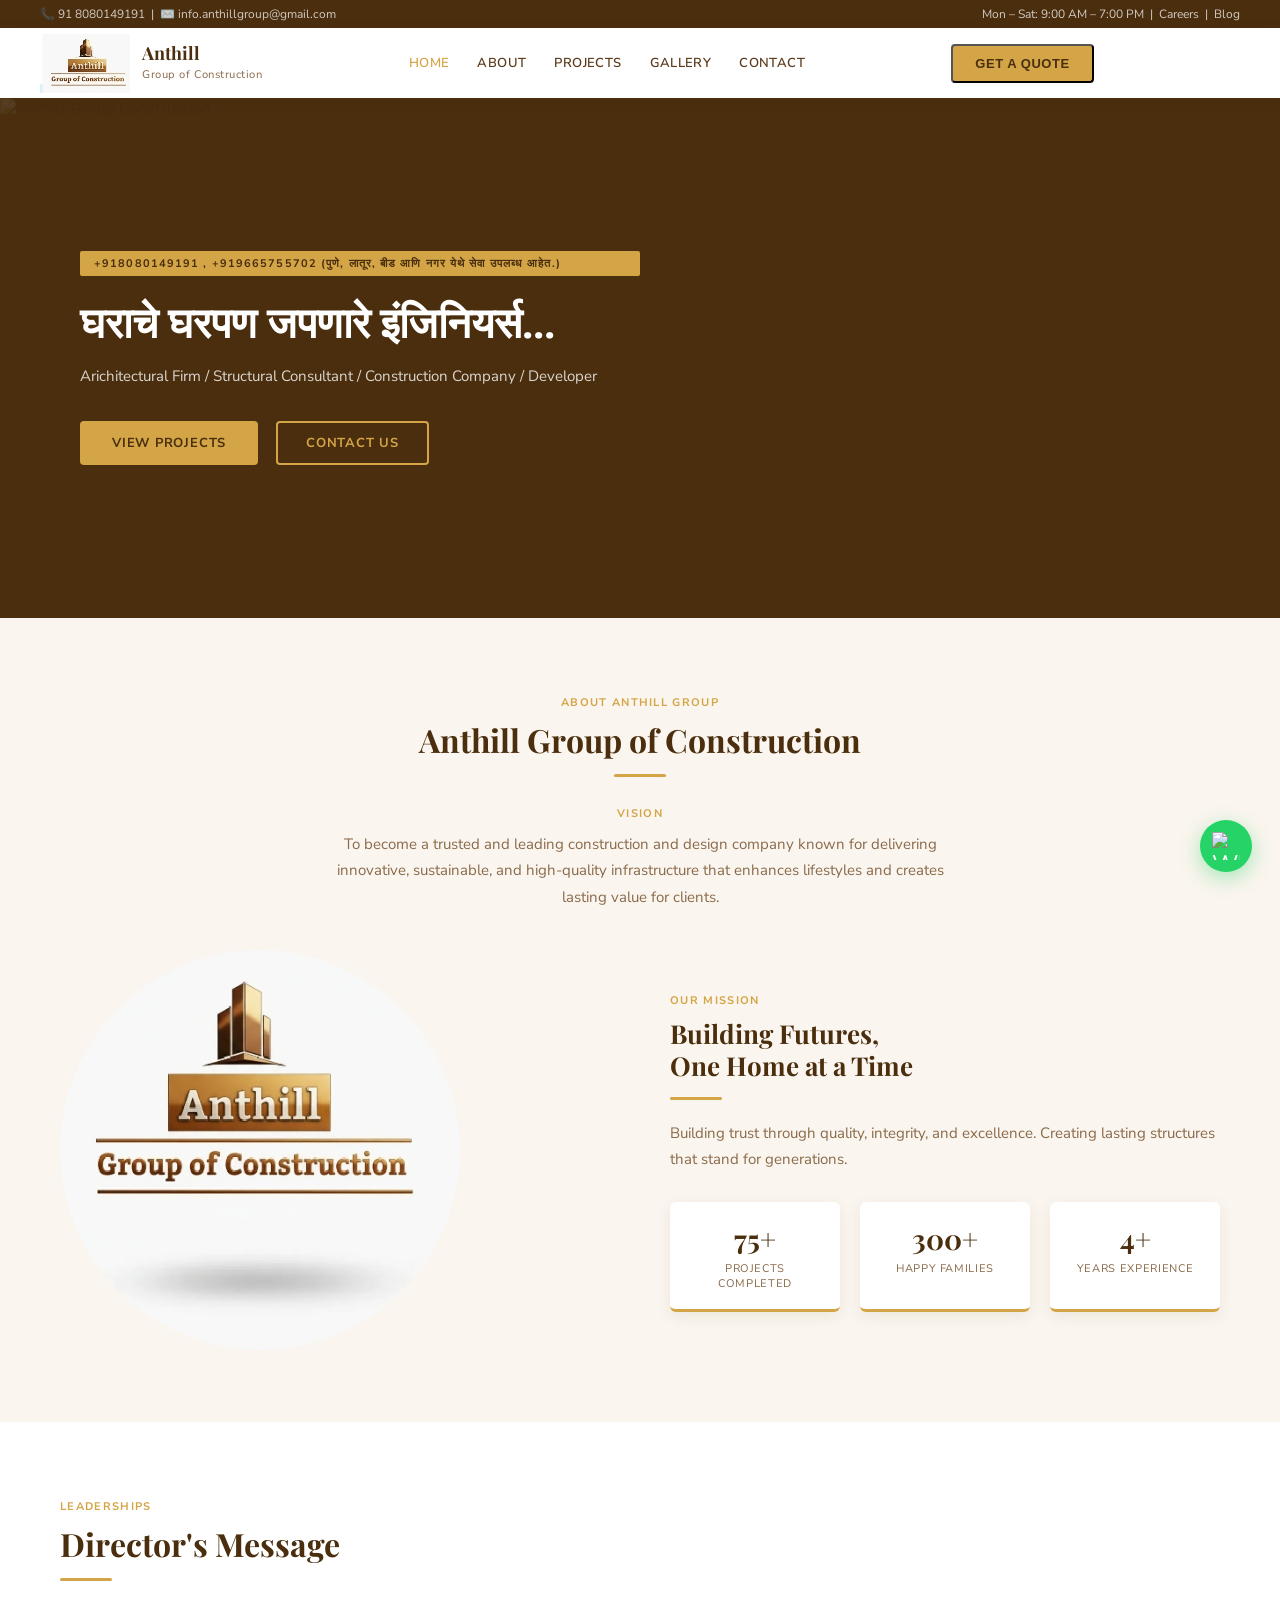
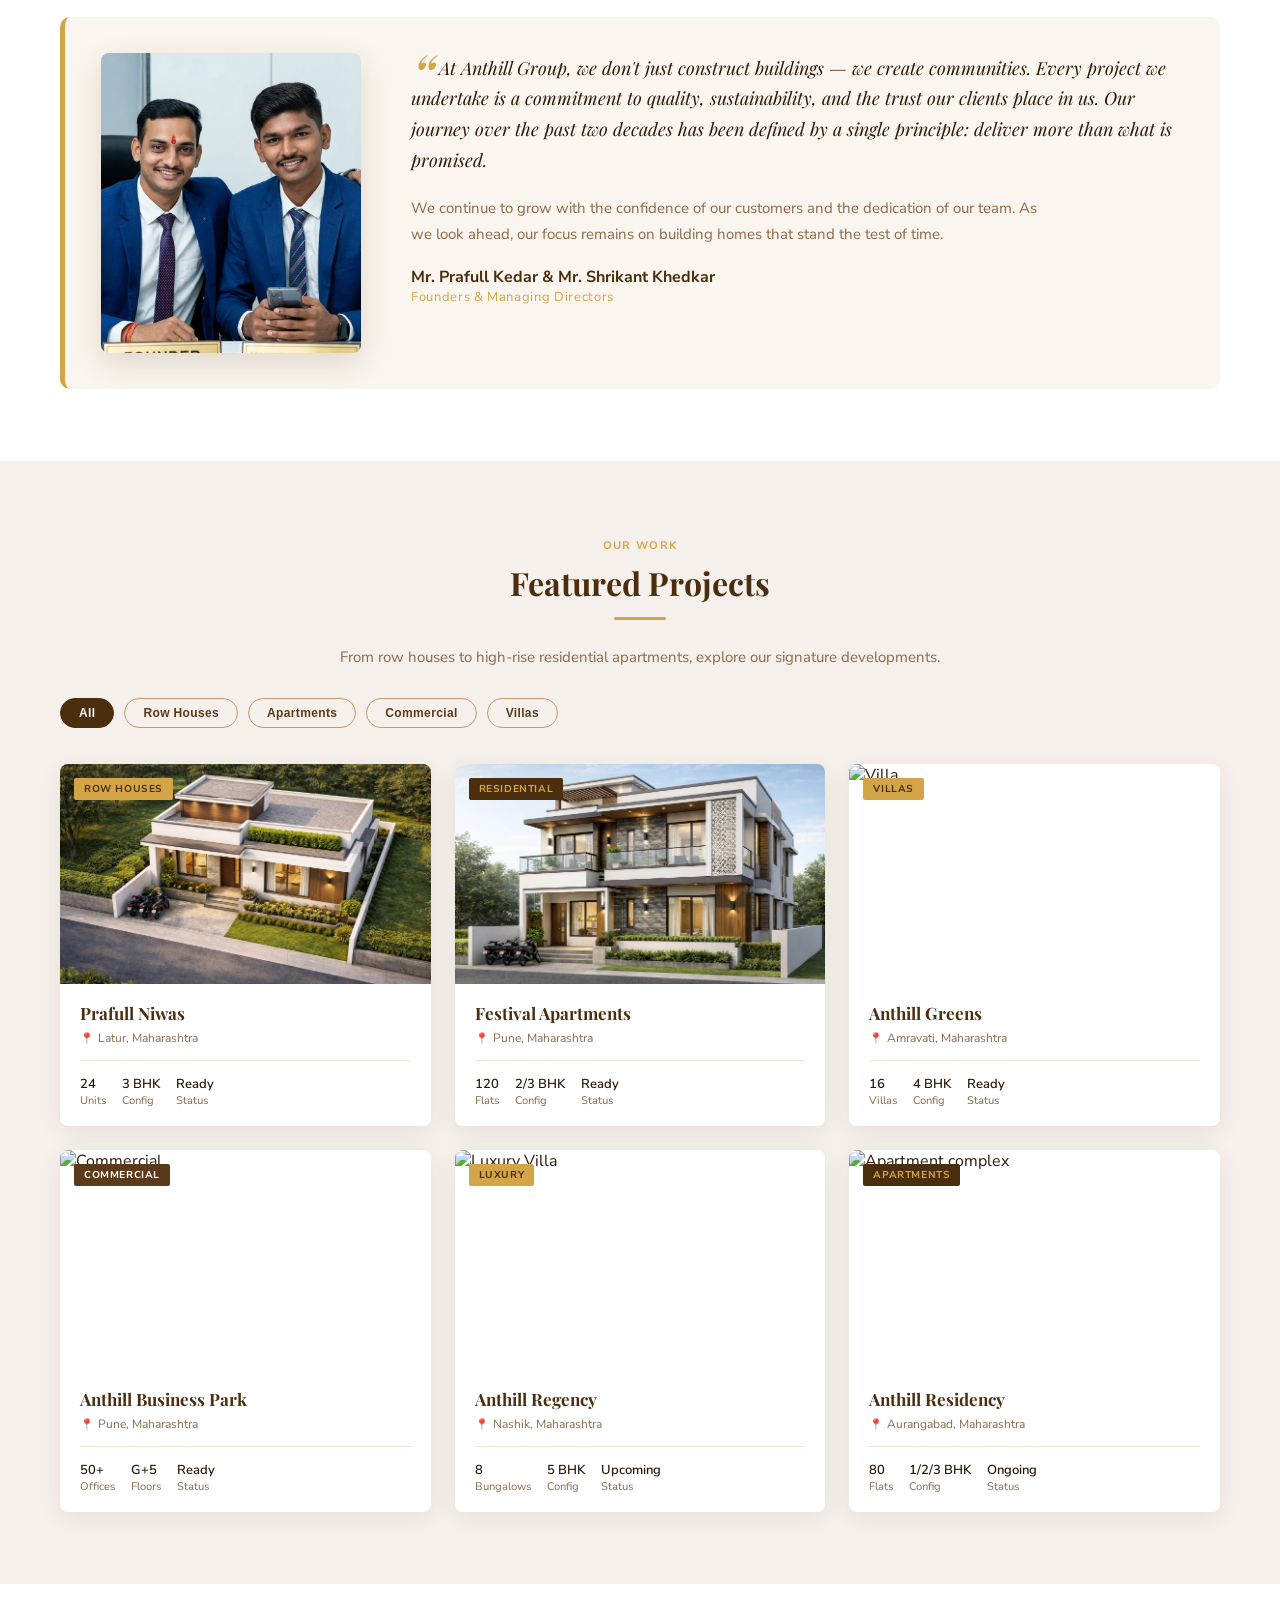
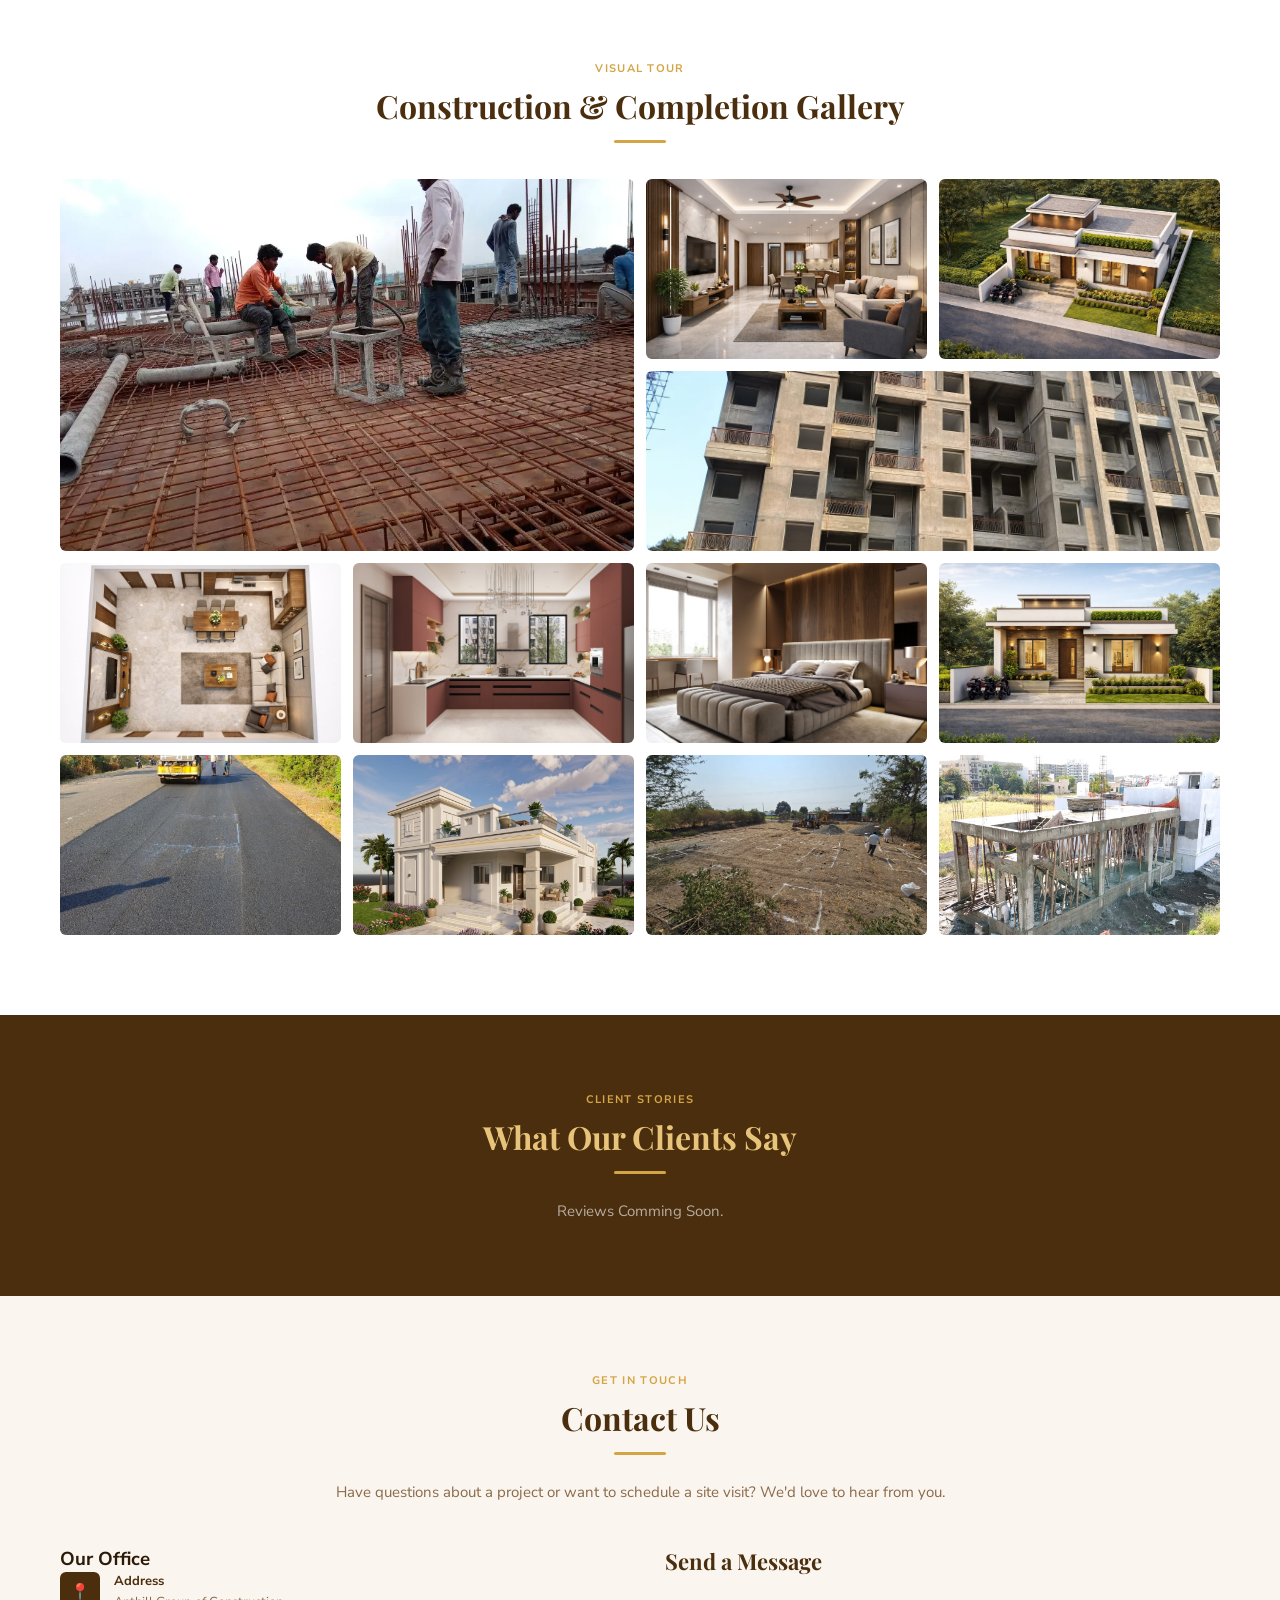
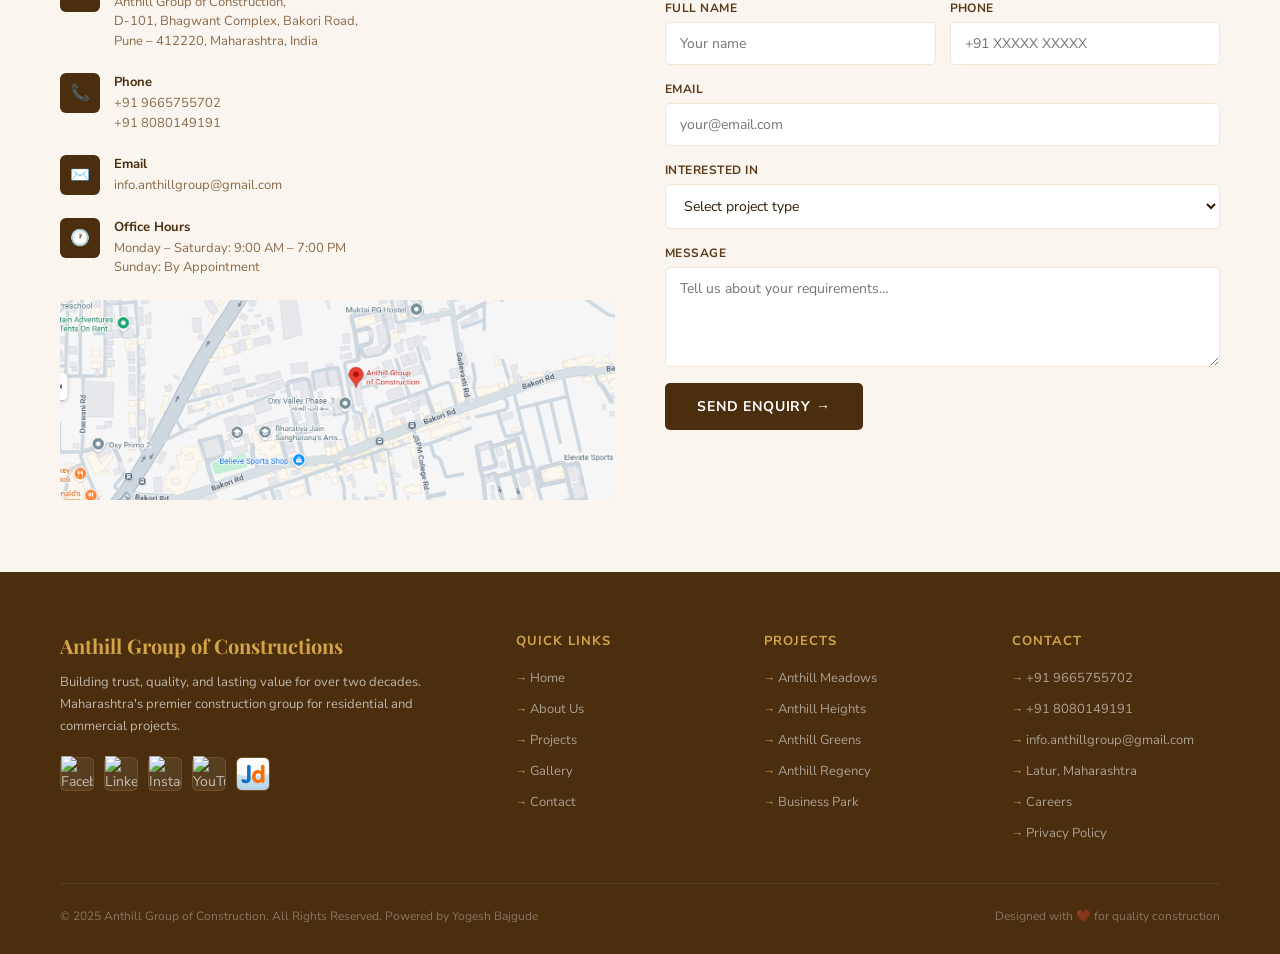
==== index.html @ 7f7b28c9 "index file index file" ====
<!DOCTYPE html>
<html lang="en">
<head>
<meta charset="UTF-8"/>
<meta name="viewport" content="width=device-width, initial-scale=1.0"/>
<title>Anthill Group of Constructions</title>
<link href="https://fonts.googleapis.com/css2?family=Playfair+Display:wght@400;600;700&family=Nunito+Sans:wght@300;400;600;700&display=swap" rel="stylesheet"/>
<style>
  :root {
    --brown-dark:   #4a2e0e;
    --brown-mid:    #7b4a1e;
    --brown-light:  #c49a6c;
    --gold:         #d4a547;
    --gold-light:   #e8c47a;
    --cream:        #faf5ee;
    --cream-dark:   #f0e6d3;
    --white:        #ffffff;
    --text-dark:    #2c1a08;
    --text-mid:     #5a3a1a;
    --text-light:   #8a6a4a;
    --gray-light:   #f5f0eb;
  }
  * { box-sizing: border-box; margin: 0; padding: 0; }
  body { font-family: 'Nunito Sans', sans-serif; color: var(--text-dark); background: var(--white); }
  a { text-decoration: none; color: inherit; }
  img { display: block; width: 100%; }

  /* ── TOP BAR ── */
  .topbar {
    background: var(--brown-dark);
    color: rgba(255,255,255,0.75);
    font-size: 12px;
    padding: 6px 40px;
    display: flex;
    justify-content: space-between;
    align-items: center;
  }
  .topbar a { color: rgba(255,255,255,0.75); }
  .topbar a:hover { color: var(--gold-light); }

  /* ── NAVBAR ── */
  nav {
    background: var(--white);
    padding: 0 40px;
    display: flex;
    align-items: center;
    justify-content: space-between;
    box-shadow: 0 2px 12px rgba(74,46,14,0.1);
    position: sticky; top: 0; z-index: 100;
    height: 70px;
  }
  .logo-wrap { display: flex; align-items: center; gap: 12px; }
  /* .logo-icon {
    width: 52px; height: 52px;
    background: var(--brown-dark);
    border-radius: 8px;
    display: flex; align-items: center; justify-content: center;
    color: var(--gold); font-size: 22px; font-weight: 700;
    font-family: 'Playfair Display', serif;
  } */
  .logo-text { line-height: 1.2; }
  .logo-text strong { display: block; font-family: 'Playfair Display', serif; font-size: 18px; color: var(--brown-dark); }
  .logo-text span { font-size: 11px; color: var(--text-light); letter-spacing: 0.05em; }
  .nav-links { display: flex; gap: 28px; align-items: center; }
  .nav-links a { font-size: 13px; font-weight: 600; color: var(--text-mid); transition: color .2s; letter-spacing: 0.03em; text-transform: uppercase; }
  .nav-links a:hover, .nav-links a.active { color: var(--gold); }
  .nav-cta {
    background: var(--gold);
    color: var(--brown-dark);
    padding: 10px 22px;
    border-radius: 4px;
    font-size: 13px;
    font-weight: 700;
    letter-spacing: 0.04em;
    text-transform: uppercase;
    transition: background .2s;
  }
  .nav-cta:hover { background: var(--gold-light); }

  /* ── HERO ── */
  .hero {
    position: relative;
    height: 520px;
    overflow: hidden;
    background: var(--brown-dark);
  }
  .hero-img {
    width: 100%; height: 100%;
    object-fit: cover;
    opacity: 0.55;
  }
  .hero-bg {
    position: absolute; inset: 0;
    background: linear-gradient(135deg, rgba(74,46,14,0.85) 0%, rgba(74,46,14,0.4) 60%, transparent 100%);
  }
  .hero-content {
    position: absolute; inset: 0;
    display: flex; flex-direction: column;
    justify-content: center;
    padding: 60px 80px;
    max-width: 720px;
  }
  .hero-tag {
    display: inline-block;
    background: var(--gold);
    color: var(--brown-dark);
    font-size: 11px; font-weight: 700;
    letter-spacing: 0.1em; text-transform: uppercase;
    padding: 5px 14px; border-radius: 2px;
    margin-bottom: 20px;
  }
  .hero h1 {
    font-family: 'Playfair Display', serif;
    font-size: 42px; line-height: 1.2;
    color: var(--white);
    margin-bottom: 18px;
  }
  .hero p {
    font-size: 15px; line-height: 1.7;
    color: rgba(255,255,255,0.8);
    margin-bottom: 32px;
  }
  .btn-gold {
    display: inline-block;
    background: var(--gold);
    color: var(--brown-dark);
    padding: 13px 32px;
    border-radius: 4px;
    font-weight: 700;
    font-size: 13px;
    letter-spacing: 0.06em;
    text-transform: uppercase;
    transition: background .2s, transform .15s;
    align-self: flex-start;
  }
  .btn-gold:hover { background: var(--gold-light); transform: translateY(-1px); }
  .btn-outline {
    display: inline-block;
    border: 2px solid var(--gold);
    color: var(--gold);
    padding: 11px 28px;
    border-radius: 4px;
    font-weight: 700;
    font-size: 13px;
    letter-spacing: 0.06em;
    text-transform: uppercase;
    transition: all .2s;
    margin-left: 14px;
  }
  .btn-outline:hover { background: var(--gold); color: var(--brown-dark); }
  /* vision line */
.section-sub ul {
  padding-left: 20px; /* space for bullets */
  margin: 0; 
  list-style: disc; /* default bullets */
}

.section-sub ul li {
  margin-bottom: 10px; /* spacing between points */
  color: var(--gold); /* bullet & text color */
}

.section-sub ul li::marker {
  color: var(--gold); /* ensure bullet itself is gold */
}

  /* ── SECTION COMMONS ── */
  section { padding: 72px 60px; }
  .section-tag {
    display: inline-block;
    font-size: 11px; font-weight: 700; letter-spacing: 0.12em;
    text-transform: uppercase;
    color: var(--gold);
    margin-bottom: 10px;
  }
  .section-title {
    font-family: 'Playfair Display', serif;
    font-size: 32px; font-weight: 700;
    color: var(--brown-dark);
    margin-bottom: 14px;
    line-height: 1.25;
  }
  .section-divider {
    width: 52px; height: 3px;
    background: var(--gold);
    margin: 0 0 20px;
    border-radius: 2px;
  }
  .section-divider.center { margin: 0 auto 24px; }
  .section-sub {
    font-size: 15px; line-height: 1.75;
    color: var(--text-light);
    max-width: 640px;
  }
  .text-center { text-align: center; }
  .text-center .section-sub { margin: 0 auto; }

  /* ── ABOUT ── */
  .about { background: var(--cream); }
  .about-grid {
    display: grid;
    grid-template-columns: 1fr 1fr;
    gap: 60px;
    align-items: center;
    margin-top: 40px;
  }
  .about-img-wrap {
    position: relative;
    border-radius: 8px;
    overflow: hidden;
    /* box-shadow: 0 20px 50px rgba(74,46,14,0.18); */
  }
.about-img-wrap img {
  width: 400px;        /* must match height */
  height: 400px;
  object-fit: cover;
  border-radius: 50%;
}  /* .about-badge {
    position: absolute; bottom: 20px; left: 20px;
    background: var(--brown-dark);
    color: var(--gold);
    padding: 14px 20px;
    border-radius: 6px;
    font-family: 'Playfair Display', serif;
    font-size: 22px; font-weight: 700;
    text-align: center;
    line-height: 1.2;
  } */
  .about-badge span { display: block; font-size: 10px; letter-spacing: 0.1em; text-transform: uppercase; color: rgba(255,255,255,0.7); margin-top: 2px; font-family: 'Nunito Sans', sans-serif; font-weight: 400; }
  .stats-row { display: grid; grid-template-columns: repeat(3, 1fr); gap: 20px; margin-top: 30px; }
  .stat-card {
    background: var(--white);
    border-radius: 6px;
    padding: 18px;
    text-align: center;
    border-bottom: 3px solid var(--gold);
    box-shadow: 0 4px 16px rgba(74,46,14,0.07);
  }
  .stat-num { font-family: 'Playfair Display', serif; font-size: 28px; font-weight: 700; color: var(--brown-dark); }
  .stat-label { font-size: 11px; color: var(--text-light); letter-spacing: 0.06em; text-transform: uppercase; margin-top: 4px; }

  /* ── DIRECTOR ── */
  .director { background: var(--white); }
  .director-grid {
    display: grid;
    grid-template-columns: 260px 1fr;
    gap: 50px;
    align-items: flex-start;
    margin-top: 36px;
    padding: 36px;
    background: var(--cream);
    border-radius: 10px;
    border-left: 5px solid var(--gold);
  }
  .director-photo {
    width: 100%; border-radius: 8px;
    overflow: hidden;
    box-shadow: 0 10px 30px rgba(74,46,14,0.15);
  }
  .director-photo img { height: 300px; object-fit: cover; }
  .director blockquote {
    font-family: 'Playfair Display', serif;
    font-size: 18px; line-height: 1.7;
    color: var(--text-dark);
    font-style: italic;
    margin-bottom: 20px;
  }
  .director blockquote::before { content: '\201C'; font-size: 60px; color: var(--gold); line-height: 0; vertical-align: -0.4em; margin-right: 4px; }
  .director-name { font-weight: 700; font-size: 16px; color: var(--brown-dark); }
  .director-role { font-size: 13px; color: var(--gold); letter-spacing: 0.05em; }

  /* ── PROJECTS ── */
  .projects { background: var(--gray-light); }
  .projects-filter {
    display: flex; gap: 10px; flex-wrap: wrap;
    margin: 28px 0 36px;
  }
  .filter-btn {
    padding: 7px 18px;
    border-radius: 30px;
    border: 1.5px solid var(--brown-light);
    font-size: 12px; font-weight: 600;
    color: var(--text-mid);
    cursor: pointer;
    transition: all .2s;
    background: transparent;
    letter-spacing: 0.03em;
  }
  .filter-btn:hover, .filter-btn.active {
    background: var(--brown-dark);
    border-color: var(--brown-dark);
    color: var(--white);
  }
  .projects-grid {
    display: grid;
    grid-template-columns: repeat(3, 1fr);
    gap: 24px;
  }
  .project-card {
    background: var(--white);
    border-radius: 8px;
    overflow: hidden;
    box-shadow: 0 6px 24px rgba(74,46,14,0.08);
    transition: transform .25s, box-shadow .25s;
    cursor: pointer;
  }
  .project-card:hover { transform: translateY(-5px); box-shadow: 0 16px 40px rgba(74,46,14,0.15); }
  .project-img { position: relative; height: 220px; overflow: hidden; }
  .project-img img { height: 100%; object-fit: cover; transition: transform .4s; }
  .project-card:hover .project-img img { transform: scale(1.05); }
  .project-badge {
    position: absolute; top: 14px; left: 14px;
    background: var(--gold);
    color: var(--brown-dark);
    font-size: 10px; font-weight: 700;
    padding: 4px 10px; border-radius: 2px;
    letter-spacing: 0.06em; text-transform: uppercase;
  }
  .project-info { padding: 18px 20px; }
  .project-title { font-family: 'Playfair Display', serif; font-size: 17px; font-weight: 700; color: var(--brown-dark); margin-bottom: 6px; }
  .project-loc { font-size: 12px; color: var(--text-light); display: flex; align-items: center; gap: 4px; }
  .project-loc::before { content: '📍'; font-size: 11px; }
  .project-meta { display: flex; gap: 16px; margin-top: 14px; padding-top: 14px; border-top: 1px solid var(--cream-dark); }
  .project-meta-item { font-size: 11px; color: var(--text-light); }
  .project-meta-item strong { display: block; font-size: 13px; color: var(--text-dark); font-weight: 600; }

  /* ── GALLERY ── */
  .gallery { background: var(--white); padding-bottom: 80px; }
  .gallery-grid {
    display: grid;
    grid-template-columns: repeat(4, 1fr);
    grid-auto-rows: 180px;
    gap: 12px;
    margin-top: 36px;
  }
  .gallery-item {
    border-radius: 6px;
    overflow: hidden;
    cursor: pointer;
    position: relative;
  }
  .gallery-item img { width: 100%; height: 100%; object-fit: cover; transition: transform .3s; }
  .gallery-item:hover img { transform: scale(1.06); }
  .gallery-item.wide { grid-column: span 2; }
  .gallery-item.tall { grid-row: span 2; }
  .gallery-overlay {
    position: absolute; inset: 0;
    background: linear-gradient(to top, rgba(74,46,14,0.7), transparent);
    opacity: 0; transition: opacity .3s;
    display: flex; align-items: flex-end; padding: 14px;
  }
  .gallery-item:hover .gallery-overlay { opacity: 1; }
  .gallery-overlay span { color: var(--white); font-size: 13px; font-weight: 600; }

  /* ── TESTIMONIALS ── */
  .testimonials { background: var(--brown-dark); }
  .testimonials .section-title { color: var(--gold-light); }
  .testimonials .section-tag { color: var(--gold); }
  .testimonials .section-divider { background: var(--gold); }
  .testimonials .section-sub { color: rgba(255,255,255,0.6); }
  .testi-grid {
    display: grid;
    grid-template-columns: repeat(3, 1fr);
    gap: 24px;
    margin-top: 44px;
  }
  .testi-card {
    background: rgba(255,255,255,0.06);
    border: 1px solid rgba(212,165,71,0.25);
    border-radius: 10px;
    padding: 28px;
    transition: background .2s;
  }
  .testi-card:hover { background: rgba(255,255,255,0.1); }
  .testi-stars { color: var(--gold); font-size: 14px; margin-bottom: 14px; letter-spacing: 2px; }
  .testi-text { font-size: 14px; line-height: 1.8; color: rgba(255,255,255,0.75); font-style: italic; margin-bottom: 20px; }
  .testi-author { display: flex; align-items: center; gap: 12px; }
  .testi-avatar {
    width: 40px; height: 40px; border-radius: 50%;
    background: var(--gold);
    display: flex; align-items: center; justify-content: center;
    font-weight: 700; font-size: 15px; color: var(--brown-dark);
    flex-shrink: 0;
  }
  .testi-name { font-weight: 700; color: var(--gold-light); font-size: 14px; }
  .testi-role { font-size: 12px; color: rgba(255,255,255,0.45); }

  /* ── CONTACT ── */
  .contact { background: var(--cream); }
  .contact-grid {
    display: grid;
    grid-template-columns: 1fr 1fr;
    gap: 50px;
    margin-top: 40px;
  }
  .contact-info h3 { font-family: 'Playfair Display', serif; font-size: 22px; color: var(--brown-dark); margin-bottom: 24px; }
  .contact-item { display: flex; gap: 14px; margin-bottom: 22px; align-items: flex-start; }
  .contact-icon {
    width: 40px; height: 40px; border-radius: 6px;
    background: var(--brown-dark);
    display: flex; align-items: center; justify-content: center;
    font-size: 16px; flex-shrink: 0;
  }
  .contact-item-text strong { display: block; font-size: 13px; font-weight: 700; color: var(--brown-dark); margin-bottom: 3px; }
  .contact-item-text p { font-size: 13px; color: var(--text-light); line-height: 1.5; }
  .map-placeholder {
    width: 100%; height: 200px;
    background: var(--cream-dark);
    border-radius: 8px; overflow: hidden;
    margin-top: 20px;
    position: relative;
    display: flex; align-items: center; justify-content: center;
  }
  .map-placeholder span { font-size: 13px; color: var(--text-light); }
  .contact-form { display: flex; flex-direction: column; gap: 16px; }
  .form-row2 { display: grid; grid-template-columns: 1fr 1fr; gap: 14px; }
  .form-group { display: flex; flex-direction: column; gap: 6px; }
  .form-group label { font-size: 12px; font-weight: 700; color: var(--text-mid); letter-spacing: 0.04em; text-transform: uppercase; }
  .form-group input,
  .form-group select,
  .form-group textarea {
    padding: 11px 14px;
    border: 1.5px solid var(--cream-dark);
    border-radius: 5px;
    font-family: 'Nunito Sans', sans-serif;
    font-size: 14px;
    color: var(--text-dark);
    background: var(--white);
    transition: border-color .2s;
    outline: none;
    resize: vertical;
  }
  .form-group input:focus,
  .form-group select:focus,
  .form-group textarea:focus { border-color: var(--gold); }
  .form-group textarea { min-height: 100px; }
  .btn-submit {
    background: var(--brown-dark);
    color: var(--white);
    padding: 14px 32px;
    border: none;
    border-radius: 5px;
    font-family: 'Nunito Sans', sans-serif;
    font-size: 14px; font-weight: 700;
    letter-spacing: 0.06em; text-transform: uppercase;
    cursor: pointer;
    transition: background .2s, transform .15s;
    align-self: flex-start;
  }
  .btn-submit:hover { background: var(--brown-mid); transform: translateY(-1px); }
  /* ── whatapp icon ── */

  .sticky-whatsapp {
  position: fixed;
  bottom: 20px;
  right: 20px;
  background-color: #25D366;
  padding: 12px;
  border-radius: 50%;
  display: flex;
  align-items: center;
  justify-content: center;
}

.sticky-whatsapp img {
  width: 28px;
  height: 28px;
} 
  /* ── FOOTER ── */
  footer {
    background: var(--brown-dark);
    color: rgba(255,255,255,0.65);
    padding: 60px 60px 30px;
  }
  .footer-grid {
    display: grid;
    grid-template-columns: 2fr 1fr 1fr 1fr;
    gap: 40px;
    margin-bottom: 40px;
  }
  .footer-brand strong {
    display: block;
    font-family: 'Playfair Display', serif;
    font-size: 20px;
    color: var(--gold);
    margin-bottom: 12px;
  }
  .footer-brand p { font-size: 13px; line-height: 1.7; margin-bottom: 20px; }
  .social-row { display: flex; gap: 10px; }
  .social-btn {
    width: 34px; height: 34px;
    border-radius: 6px;
    background: rgba(255,255,255,0.08);
    border: 1px solid rgba(212,165,71,0.2);
    display: flex; align-items: center; justify-content: center;
    font-size: 14px;
    cursor: pointer;
    transition: background .2s;
  }
  .social-btn:hover { background: var(--gold); }
  footer h4 { font-size: 13px; font-weight: 700; color: var(--gold); letter-spacing: 0.08em; text-transform: uppercase; margin-bottom: 16px; }
  footer ul { list-style: none; display: flex; flex-direction: column; gap: 9px; }
  footer ul li a { font-size: 13px; color: rgba(255,255,255,0.55); transition: color .2s; }
  footer ul li a:hover { color: var(--gold-light); }
  footer ul li a::before { content: '→ '; color: var(--gold); font-size: 11px; }
  .footer-bottom {
    border-top: 1px solid rgba(255,255,255,0.08);
    padding-top: 24px;
    display: flex; justify-content: space-between;
    font-size: 12px;
    color: rgba(255,255,255,0.35);
  }

  /* ── STICKY CTA ── */
  .sticky-whatsapp {
    position: fixed; bottom: 28px; right: 28px;
    background: #25D366;
    color: var(--white);
    width: 52px; height: 52px;
    border-radius: 50%;
    display: flex; align-items: center; justify-content: center;
    font-size: 24px;
    box-shadow: 0 6px 20px rgba(37,211,102,0.4);
    z-index: 999;
    cursor: pointer;
    transition: transform .2s;
  }
  .sticky-whatsapp:hover { transform: scale(1.1); }

  /* ── ANIMATIONS ── */
  @keyframes fadeUp { from { opacity:0; transform:translateY(30px); } to { opacity:1; transform:translateY(0); } }
  .hero-content > * { animation: fadeUp .7s ease both; }
  .hero-content > *:nth-child(1) { animation-delay: .1s; }
  .hero-content > *:nth-child(2) { animation-delay: .25s; }
  .hero-content > *:nth-child(3) { animation-delay: .4s; }
  .hero-content > *:nth-child(4) { animation-delay: .55s; }
</style>
</head>
<body>

<!-- TOP BAR -->
<div class="topbar">
<span>
  📞 <a href="tel:+918080149191">91 8080149191</a>
  &nbsp;|&nbsp;
  ✉️ <a href="mailto:info.anthillgroup@gmail.com">info.anthillgroup@gmail.com</a>
</span>  <span>Mon – Sat: 9:00 AM – 7:00 PM &nbsp;|&nbsp; <a href="#">Careers</a> &nbsp;|&nbsp; <a href="#">Blog</a></span>
</div>

<!-- NAVBAR -->
<nav>
 <div class="logo-wrap">
  <div class="logo-icon">
    <img src="images/header.png" alt="Anthill Logo">
  </div>
  <div class="logo-text">
    <strong>Anthill</strong>
    <span>Group of Construction</span>
  </div>
</div>
  <div class="nav-links">
    <a href="#" class="active">Home</a>
    <a href="#about">About</a>
    <a href="#projects">Projects</a>
    <a href="#gallery">Gallery</a>
    <a href="#contact">Contact</a>
  </div>
<button id="getQuoteBtn" class="nav-cta">Get a Quote</button>
<p id="quoteDisplay"></p></nav>

<!-- HERO -->
<section class="hero">
  <!-- Using a warm construction-themed placeholder image -->
  <img class="hero-img"
    src="https://images.unsplash.com/photo-1486325212027-8081e485255e?w=1400&q=80"
    alt="Anthill Group Construction"
    style="position:absolute;inset:0;width:100%;height:100%;object-fit:cover"/>
  <div class="hero-bg"></div>
  <div class="hero-content">
    <span class="hero-tag">+918080149191 , +919665755702 (पुणे, लातूर, बीड आणि नगर येथे सेवा उपलब्ध आहेत.)</span>
    <h1>घराचे घरपण जपणारे इंजिनियर्स...</h1>
    <p>Arichitectural Firm / Structural Consultant / Construction Company / Developer</p>
    <div>
      <a href="#projects" class="btn-gold">View Projects</a>
      <a href="#contact" class="btn-outline">Contact Us</a>
    </div>
  </div>
</section>

<!-- ABOUT -->
<section class="about" id="about">
  <div class="text-center">
    <span class="section-tag">About Anthill Group</span>
    <h2 class="section-title">Anthill Group of Construction</h2>
    <div class="section-divider center"></div>
    <span class="section-tag">Vision</span>
    <p class="section-sub">To become a trusted and leading construction and design company known for delivering innovative, sustainable, and high-quality infrastructure that enhances lifestyles and creates lasting value for clients.</p>
  </div>
  <div class="about-grid">
    <div class="about-img-wrap">
      <img src="images/circle_image.png" alt="Construction"/>
      <!-- <div class="about-badge">20+<span>Years of Trust</span></div> -->
    </div>
    <div>
      <span class="section-tag">Our Mission</span>
      <h3 class="section-title" style="font-size:26px">Building Futures,<br>One Home at a Time</h3>
      <div class="section-divider"></div>
      <p class="section-sub" style="max-width:100%">
  <!-- <ul>
    <li>To provide end-to-end construction, architectural, and structural solutions with precision and excellence.</li>
    <li>To ensure superior quality, safety, and timely project delivery in every project.</li>
    <li>To adopt modern technologies and innovative designs for better efficiency and aesthetics.</li>
    <li>To build long-term relationships with clients through transparency, trust, and professionalism.</li>
    <li>To contribute to sustainable development by implementing eco-friendly construction practices.</li>
  </ul> -->
  Building trust through quality, integrity, and excellence.
Creating lasting structures that stand for generations.
</p>
      <div class="stats-row">
        <div class="stat-card"><div class="stat-num">75+</div><div class="stat-label">Projects Completed</div></div>
        <div class="stat-card"><div class="stat-num">300+</div><div class="stat-label">Happy Families</div></div>
        <div class="stat-card"><div class="stat-num">4+</div><div class="stat-label">Years Experience</div></div>
      </div>
    </div>
  </div>
</section>

<!-- DIRECTOR MESSAGE -->
<section class="director" id="director">
  <span class="section-tag">Leaderships</span>
  <h2 class="section-title">Director's Message</h2>
  <div class="section-divider"></div>
  <div class="director-grid">
    <div class="director-photo">
      <img src="images/leadership.jpeg" alt="Director"/>
    </div>
    <div>
      <blockquote>At Anthill Group, we don't just construct buildings — we create communities. Every project we undertake is a commitment to quality, sustainability, and the trust our clients place in us. Our journey over the past two decades has been defined by a single principle: deliver more than what is promised.</blockquote>
      <p class="section-sub" style="margin-bottom: 18px;">We continue to grow with the confidence of our customers and the dedication of our team. As we look ahead, our focus remains on building homes that stand the test of time.</p>
      <div class="director-name">Mr. Prafull Kedar & Mr. Shrikant Khedkar</div>
      <div class="director-role">Founders & Managing Directors</div>
    </div>
  </div>
</section>

<!-- FEATURED PROJECTS -->
<section class="projects" id="projects">
  <div class="text-center">
    <span class="section-tag">Our Work</span>
    <h2 class="section-title">Featured Projects</h2>
    <div class="section-divider center"></div>
    <p class="section-sub">From row houses to high-rise residential apartments, explore our signature developments.</p>
  </div>
  <div class="projects-filter">
    <button class="filter-btn active">All</button>
    <button class="filter-btn">Row Houses</button>
    <button class="filter-btn">Apartments</button>
    <button class="filter-btn">Commercial</button>
    <button class="filter-btn">Villas</button>
  </div>
  <div class="projects-grid">

    <div class="project-card">
      <div class="project-img">
        <img src="images/row_house.jpeg" alt="Row Houses"/>
        <span class="project-badge">Row Houses</span>
      </div>
      <div class="project-info">
        <div class="project-title">Prafull Niwas</div>
        <div class="project-loc">Latur, Maharashtra</div>
        <div class="project-meta">
          <div class="project-meta-item"><strong>24</strong>Units</div>
          <div class="project-meta-item"><strong>3 BHK</strong>Config</div>
          <div class="project-meta-item"><strong>Ready</strong>Status</div>
        </div>
      </div>
    </div>

    <div class="project-card">
      <div class="project-img">
        <img src="images/row_house2.jpeg" alt="Apartments"/>
        <span class="project-badge" style="background:var(--brown-dark);color:var(--gold)">Residential</span>
      </div>
      <div class="project-info">
        <div class="project-title">Festival Apartments</div>
        <div class="project-loc">Pune, Maharashtra</div>
        <div class="project-meta">
          <div class="project-meta-item"><strong>120</strong>Flats</div>
          <div class="project-meta-item"><strong>2/3 BHK</strong>Config</div>
          <div class="project-meta-item"><strong>Ready</strong>Status</div>
        </div>
      </div>
    </div>

    <div class="project-card">
      <div class="project-img">
        <img src="https://images.unsplash.com/photo-1613977257363-707ba9348227?w=600&q=80" alt="Villa"/>
        <span class="project-badge">Villas</span>
      </div>
      <div class="project-info">
        <div class="project-title">Anthill Greens</div>
        <div class="project-loc">Amravati, Maharashtra</div>
        <div class="project-meta">
          <div class="project-meta-item"><strong>16</strong>Villas</div>
          <div class="project-meta-item"><strong>4 BHK</strong>Config</div>
          <div class="project-meta-item"><strong>Ready</strong>Status</div>
        </div>
      </div>
    </div>

    <div class="project-card">
      <div class="project-img">
        <img src="images/https://images.unsplash.com/photo-1486325212027-8081e485255e?w=600&q=80" alt="Commercial"/>
        <span class="project-badge" style="background:var(--text-mid);color:var(--white)">Commercial</span>
      </div>
      <div class="project-info">
        <div class="project-title">Anthill Business Park</div>
        <div class="project-loc">Pune, Maharashtra</div>
        <div class="project-meta">
          <div class="project-meta-item"><strong>50+</strong>Offices</div>
          <div class="project-meta-item"><strong>G+5</strong>Floors</div>
          <div class="project-meta-item"><strong>Ready</strong>Status</div>
        </div>
      </div>
    </div>

    <div class="project-card">
      <div class="project-img">
        <img src="https://images.unsplash.com/photo-1600596542815-ffad4c1539a9?w=600&q=80" alt="Luxury Villa"/>
        <span class="project-badge">Luxury</span>
      </div>
      <div class="project-info">
        <div class="project-title">Anthill Regency</div>
        <div class="project-loc">Nashik, Maharashtra</div>
        <div class="project-meta">
          <div class="project-meta-item"><strong>8</strong>Bungalows</div>
          <div class="project-meta-item"><strong>5 BHK</strong>Config</div>
          <div class="project-meta-item"><strong>Upcoming</strong>Status</div>
        </div>
      </div>
    </div>

    <div class="project-card">
      <div class="project-img">
        <img src="https://images.unsplash.com/photo-1560184897-ae75f418493e?w=600&q=80" alt="Apartment complex"/>
        <span class="project-badge" style="background:var(--brown-dark);color:var(--gold)">Apartments</span>
      </div>
      <div class="project-info">
        <div class="project-title">Anthill Residency</div>
        <div class="project-loc">Aurangabad, Maharashtra</div>
        <div class="project-meta">
          <div class="project-meta-item"><strong>80</strong>Flats</div>
          <div class="project-meta-item"><strong>1/2/3 BHK</strong>Config</div>
          <div class="project-meta-item"><strong>Ongoing</strong>Status</div>
        </div>
      </div>
    </div>

  </div>
</section>

<!-- GALLERY -->
<section class="gallery" id="gallery">
  <div class="text-center">
    <span class="section-tag">Visual Tour</span>
    <h2 class="section-title">Construction &amp; Completion Gallery</h2>
    <div class="section-divider center"></div>
  </div>
  <div class="gallery-grid">
    <div class="gallery-item wide tall">
      <img src="images/site_progress.webp" alt="Construction"/>
      <div class="gallery-overlay"><span>Site Progress</span></div>
    </div>
    <div class="gallery-item">
      <img src="images/11.jpeg" alt="Interior"/>
      <div class="gallery-overlay"><span>Interior Design</span></div>
    </div>
    <div class="gallery-item">
      <img src="images/2.jpeg" alt="Elevation"/>
      <div class="gallery-overlay"><span>Elevation View</span></div>
    </div>
    <div class="gallery-item wide">
      <img src="images/anthil_height.jpeg" alt="Apartments"/>
      <div class="gallery-overlay"><span>Anthill Heights</span></div>
    </div>
    <div class="gallery-item">
      <img src="images/10.jpeg" alt="Living room"/>
      <div class="gallery-overlay"><span>Living Space</span></div>
    </div>
    <div class="gallery-item">
      <img src="images/kitchen.jpeg" alt="Kitchen"/>
      <div class="gallery-overlay"><span>Modern Kitchen</span></div>
    </div>
    <div class="gallery-item">
      <img src="images/bedroom.jpeg" alt="Bedroom"/>
      <div class="gallery-overlay"><span>Master Bedroom</span></div>
    </div>
    <div class="gallery-item">
      <img src="images/8.jpeg" alt="Row house"/>
      <div class="gallery-overlay"><span>Row Houses</span></div>
    </div>
    <div class="gallery-item">
      <img src="images/road_site.jpeg" alt="road site"/>
      <div class="gallery-overlay"><span>Road Sites</span></div>
    </div>
     <div class="gallery-item">
      <img src="images/3.jpeg" alt="shree sadan"/>
      <div class="gallery-overlay"><span>Shree Sadan</span></div>
    </div>
     <div class="gallery-item">
      <img src="images/5.jpeg" alt="road site"/>
      <div class="gallery-overlay"><span>MarkOut Sites</span></div>
    </div>
     <div class="gallery-item">
      <img src="images/6.jpeg" alt="Column & Slab Casting"/>
      <div class="gallery-overlay"><span>Column & Slab Casting</span></div>
    </div>
  </div>
</section>

<!-- TESTIMONIALS -->
<section class="testimonials">
  <div class="text-center">
    <span class="section-tag">Client Stories</span>
    <h2 class="section-title">What Our Clients Say</h2>
    <div class="section-divider center"></div>
    <p class="section-sub">Reviews Comming Soon.</p>
  </div>
  <!-- <div class="testi-grid"> -->
    <!-- <div class="testi-card">
      <div class="testi-stars">★★★★★</div>
      <p class="testi-text">"Anthill Group delivered our dream home on time and within budget. The quality of construction is outstanding. Every corner reflects their dedication to excellence."</p>
      <div class="testi-author">
        <div class="testi-avatar">PR</div>
        <div><div class="testi-name">Pradeep Rathod</div><div class="testi-role">Homeowner, Anthill Meadows</div></div>
      </div>
    </div>
    <div class="testi-card">
      <div class="testi-stars">★★★★★</div>
      <p class="testi-text">"From the first meeting to handing over the keys, the team was professional, transparent and genuinely caring. We couldn't be happier with our new apartment."</p>
      <div class="testi-author">
        <div class="testi-avatar">SJ</div>
        <div><div class="testi-name">Sunita Joshi</div><div class="testi-role">Resident, Anthill Heights</div></div>
      </div>
    </div>
    <div class="testi-card">
      <div class="testi-stars">★★★★★</div>
      <p class="testi-text">"The attention to detail in Anthill Greens is remarkable. Modern amenities, beautiful landscaping, and a wonderful community — exactly what we envisioned."</p>
      <div class="testi-author">
        <div class="testi-avatar">AM</div>
        <div><div class="testi-name">Amit Mehta</div><div class="testi-role">Villa Owner, Anthill Greens</div></div>
      </div>
    </div> -->
  </div>
</section>

<!-- CONTACT -->
<section class="contact" id="contact">
  <div class="text-center">
    <span class="section-tag">Get In Touch</span>
    <h2 class="section-title">Contact Us</h2>
    <div class="section-divider center"></div>
    <p class="section-sub">Have questions about a project or want to schedule a site visit? We'd love to hear from you.</p>
  </div>
  <div class="contact-grid">
    <div>
      <h3>Our Office</h3>
      <div class="contact-item">
        <div class="contact-icon">📍</div>
        <div class="contact-item-text">
          <strong>Address</strong>
          <p>Anthill Group of Construction,<br>D-101, Bhagwant Complex, Bakori Road,<br>Pune – 412220, Maharashtra, India</p>
        </div>
      </div>
      <div class="contact-item">
        <div class="contact-icon">📞</div>
        <div class="contact-item-text">
          <strong>Phone</strong>
          <p>+91 9665755702<br>+91 8080149191</p>
        </div>
      </div>
      <div class="contact-item">
        <div class="contact-icon">✉️</div>
        <div class="contact-item-text">
          <strong>Email</strong>
          <p>info.anthillgroup@gmail.com</p>
        </div>
      </div>
      <div class="contact-item">
        <div class="contact-icon">🕐</div>
        <div class="contact-item-text">
          <strong>Office Hours</strong>
          <p>Monday – Saturday: 9:00 AM – 7:00 PM<br>Sunday: By Appointment</p>
        </div>
      </div>
     <div class="map-placeholder">
  <a href="https://maps.app.goo.gl/Ko1GqmVMrxwLxuDp9" target="_blank">
    <img 
      src="images/map.png"
      alt="Pune, Maharashtra"
      style="width:100%; height:auto; border-radius:8px;"
    >
  </a>
</div>
    </div>
    <div>
      <h3 style="font-family:'Playfair Display',serif;font-size:22px;color:var(--brown-dark);margin-bottom:24px;">Send a Message</h3>
      <!-- <form class="contact-form" onsubmit="return false">
        <div class="form-row2">
          <div class="form-group">
            <label>Full Name</label>
            <input type="text" placeholder="Your name"/>
          </div>
          <div class="form-group">
            <label>Phone</label>
            <input type="tel" placeholder="+91 XXXXX XXXXX"/>
          </div>
        </div>
        <div class="form-group">
          <label>Email</label>
          <input type="email" placeholder="your@email.com"/>
        </div>
        <div class="form-group">
          <label>Interested In</label>
          <select>
            <option>Select project type</option>
            <option>Row Houses</option>
            <option>Residential Apartments</option>
            <option>Villas &amp; Bungalows</option>
            <option>Commercial Space</option>
          </select>
        </div>
        <div class="form-group">
          <label>Message</label>
          <textarea placeholder="Tell us about your requirements…"></textarea>
        </div>
        <button class="btn-submit">Send Enquiry →</button>
      </form> -->
<form class="contact-form" onsubmit="sendToWhatsApp(); return false;">  
  <div class="form-row2">
    <div class="form-group">
      <label>Full Name</label>
      <input type="text" name="fullName" placeholder="Your name" required>
    </div>
    <div class="form-group">
      <label>Phone</label>
      <input type="tel" name="phone" placeholder="+91 XXXXX XXXXX" required>
    </div>
  </div>

  <div class="form-group">
    <label>Email</label>
    <input type="email" name="email" placeholder="your@email.com">
  </div>

  <div class="form-group">
    <label>Interested In</label>
    <select name="interestedIn">
  <option value="" selected>Select project type</option>
  <option value="Row Houses">Row Houses</option>
  <option value="Residential Apartments">Residential Apartments</option>
  <option value="Villas & Bungalows">Villas &amp; Bungalows</option>
  <option value="Commercial Space">Commercial Space</option>
    </select>
  </div>

  <div class="form-group">
    <label>Message</label>
    <textarea name="message" placeholder="Tell us about your requirements…"></textarea>
  </div>

  <button type="submit" class="btn-submit">Send Enquiry →</button>
</form>
    </div>
  </div>
</section>

<!-- FOOTER -->
<footer>
  <div class="footer-grid">
    <div class="footer-brand">
      <strong>Anthill Group of Constructions</strong>
      <p>Building trust, quality, and lasting value for over two decades. Maharashtra's premier construction group for residential and commercial projects.</p>
      <div class="social-row">
       <a href="https://www.facebook.com/share/1C12HRZYqP/" class="social-btn" target="_blank" title="Facebook">
  <img src="https://upload.wikimedia.org/wikipedia/commons/5/51/Facebook_f_logo_%282019%29.svg" alt="Facebook" />
</a>

<a href="YOUR_LINKEDIN_LINK" class="social-btn" target="_blank" title="LinkedIn">
  <img src="https://upload.wikimedia.org/wikipedia/commons/c/ca/LinkedIn_logo_initials.png" alt="LinkedIn" />
</a>

<a href="https://www.instagram.com/anthill.group?igsh=MW5oZjk3NWJsejBlZw==" class="social-btn" target="_blank" title="Instagram">
  <img src="https://upload.wikimedia.org/wikipedia/commons/e/e7/Instagram_logo_2016.svg" alt="Instagram" />
</a>

<a href="YOUR_YOUTUBE_LINK" class="social-btn" target="_blank" title="YouTube">
  <img src="https://upload.wikimedia.org/wikipedia/commons/4/42/YouTube_icon_%282013-2017%29.png" alt="YouTube" />
</a>

<a href="https://jsdl.in/DT-99JT7LDKTH6" class="social-btn" target="_blank" title="Justdial">
  <img src="images/jdlogo.png" alt="Justdial" />
</a>
      </div>
    </div>
    <div>
      <h4>Quick Links</h4>
      <ul>
        <li><a href="#">Home</a></li>
        <li><a href="#">About Us</a></li>
        <li><a href="#">Projects</a></li>
        <li><a href="#">Gallery</a></li>
        <li><a href="#">Contact</a></li>
      </ul>
    </div>
    <div>
      <h4>Projects</h4>
      <ul>
        <li><a href="#">Anthill Meadows</a></li>
        <li><a href="#">Anthill Heights</a></li>
        <li><a href="#">Anthill Greens</a></li>
        <li><a href="#">Anthill Regency</a></li>
        <li><a href="#">Business Park</a></li>
      </ul>
    </div>
    <div>
      <h4>Contact</h4>
      <ul>
        <li><a href="#">+91 9665755702</a></li>
        <li><a href="#">+91 8080149191</a></li>
        <li><a href="#">info.anthillgroup@gmail.com</a></li>
        <li><a href="#">Latur, Maharashtra</a></li>
        <li><a href="#">Careers</a></li>
        <li><a href="#">Privacy Policy</a></li>
      </ul>
    </div>
  </div>
  <div class="footer-bottom">
<span>
  © 2025 Anthill Group of Construction. All Rights Reserved. 
  Powered by 
  <a href="https://www.linkedin.com/in/yogeshbajgude?utm_source=share&utm_campaign=share_via&utm_content=profile&utm_medium=android_app" target="_blank">
    Yogesh Bajgude
  </a>
</span>    <span>Designed with ❤️ for quality construction</span>
  </div>
</footer>

<!-- WhatsApp Button -->
<a href="https://wa.me/919665755702" class="sticky-whatsapp" target="_blank" title="Chat on WhatsApp">
  <img src="https://upload.wikimedia.org/wikipedia/commons/6/6b/WhatsApp.svg" alt="WhatsApp">
</a>
<script>
  // Filter buttons
  document.querySelectorAll('.filter-btn').forEach(btn => {
    btn.addEventListener('click', function() {
      document.querySelectorAll('.filter-btn').forEach(b => b.classList.remove('active'));
      this.classList.add('active');
    });
  });

  // Smooth scroll
  document.querySelectorAll('a[href^="#"]').forEach(a => {
    a.addEventListener('click', e => {
      const target = document.querySelector(a.getAttribute('href'));
      if (target) { e.preventDefault(); target.scrollIntoView({ behavior: 'smooth' }); }
    });
  });

  // Nav active on scroll
  const sections = document.querySelectorAll('section[id]');
  window.addEventListener('scroll', () => {
    let current = '';
    sections.forEach(s => { if (window.scrollY >= s.offsetTop - 80) current = s.id; });
    document.querySelectorAll('.nav-links a').forEach(a => {
      a.classList.toggle('active', a.getAttribute('href') === '#' + current);
    });
  });
  // whats app message send
function sendToWhatsApp() {
  let name = document.querySelector('input[name="fullName"]').value;
  let phone = document.querySelector('input[name="phone"]').value;
  let email = document.querySelector('input[name="email"]').value;
  let interest = document.querySelector('select[name="interestedIn"]').value;
  let message = document.querySelector('textarea[name="message"]').value;

  let text = `Hello, I have an enquiry:%0A
Name: ${name}%0A
Phone: ${phone}%0A
Email: ${email}%0A
Interested In: ${interest}%0A
Message: ${message}`;

  let whatsappURL = `https://wa.me/919665755702?text=${text}`;

  window.open(whatsappURL, "_blank");
}

const quotes = {
  English: [
    "Quality is not an act, it is a habit in construction.",
    "Good buildings come from good people, and all problems are solved by good planning.",
    "Safety first, because nothing is more important than human life on a construction site.",
    "Strong foundations make strong structures.",
    "Innovation and precision are the pillars of every great project.",
    "Timely delivery reflects discipline and professionalism in construction.",
    "A building is only as good as the teamwork behind it.",
    "Sustainable construction is the future of modern architecture.",
    "Planning, patience, and persistence build better projects.",
    "Every project starts with a vision and ends with excellence.",
    "Trust is the foundation of every successful project.",
    "Reliability and transparency build long-term relationships with clients.",
    "A trustworthy contractor ensures peace of mind for every client.",
    "Clients value honesty and integrity more than anything in construction.",
    "Trust, combined with expertise, creates remarkable structures."
  ],
  Hindi: [
    "निर्माण में गुणवत्ता केवल एक क्रिया नहीं, बल्कि एक आदत है।",
    "अच्छी इमारतें अच्छे लोगों से बनती हैं, और सभी समस्याएं अच्छी योजना से हल होती हैं।",
    "सुरक्षा पहले, क्योंकि निर्माण स्थल पर मानव जीवन से अधिक महत्वपूर्ण कुछ नहीं।",
    "मजबूत नींव मजबूत संरचनाएँ बनाती हैं।",
    "नवाचार और सटीकता हर महान परियोजना के स्तंभ हैं।",
    "समय पर कार्य पूरा करना निर्माण में अनुशासन और पेशेवरिता को दर्शाता है।",
    "भरोसेमंद ठेकेदार हर ग्राहक के लिए मानसिक शांति सुनिश्चित करता है।",
    "विश्वसनीयता और पारदर्शिता दीर्घकालिक ग्राहक संबंध बनाती हैं।",
    "क्लाइंट ईमानदारी और सत्यनिष्ठा को सबसे अधिक महत्व देते हैं।",
    "योजना, धैर्य और लगातार प्रयास बेहतर परियोजनाएँ बनाते हैं।"
  ],
  Marathi: [
    "निर्माणात गुणवत्ता ही फक्त क्रिया नाही, तर सवय आहे.",
    "चांगली इमारती चांगल्या लोकांपासून तयार होतात, आणि सर्व समस्या चांगल्या नियोजनाने सोडवल्या जातात.",
    "सुरक्षा सर्वप्रथम, कारण बांधकाम स्थळी मानवाचे जीवन सर्वोच्च आहे.",
    "मजबूत पाया मजबूत संरचना तयार करतो.",
    "नवोन्मेष आणि अचूकता प्रत्येक महान प्रकल्पाचे स्तंभ आहेत.",
    "वेळेवर प्रकल्प पूर्ण करणे व्यावसायिकता आणि शिस्त दर्शवते.",
    "विश्वासार्ह ठेकेदार प्रत्येक ग्राहकासाठी मानसिक शांतता सुनिश्चित करतो.",
    "विश्वास आणि पारदर्शकता दीर्घकालीन ग्राहक संबंध तयार करतात.",
    "ग्राहक ईमानदारी आणि प्रामाणिकपणाला जास्त महत्त्व देतात.",
    "योजना, संयम, आणि सातत्यपूर्ण प्रयत्न उत्तम प्रकल्प तयार करतात."
  ]
};

// On button click, pick a random language and random quote
document.getElementById("getQuoteBtn").addEventListener("click", function() {
  const languages = Object.keys(quotes);
  const randomLang = languages[Math.floor(Math.random() * languages.length)];
  const langQuotes = quotes[randomLang];
  const randomQuote = langQuotes[Math.floor(Math.random() * langQuotes.length)];

  document.getElementById("quoteDisplay").innerText = randomQuote;
});
</script>
</body>
</html>
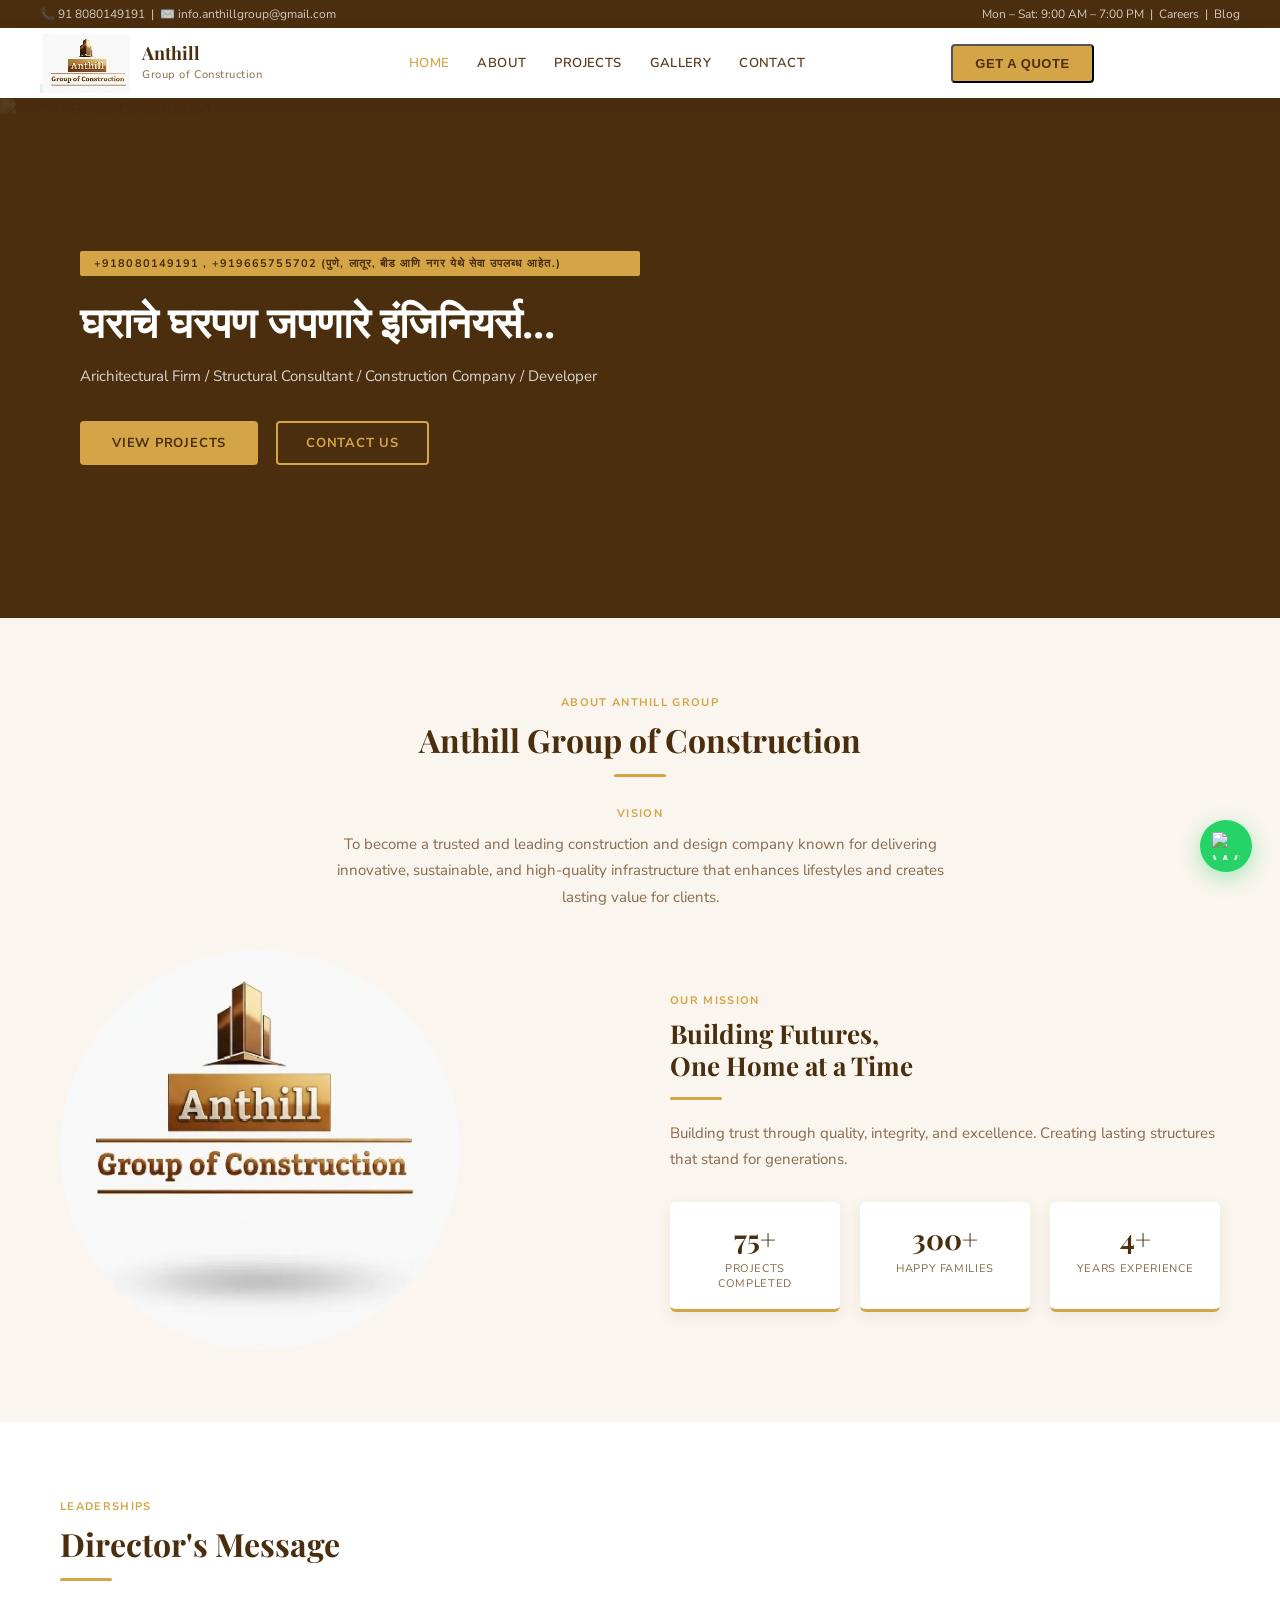
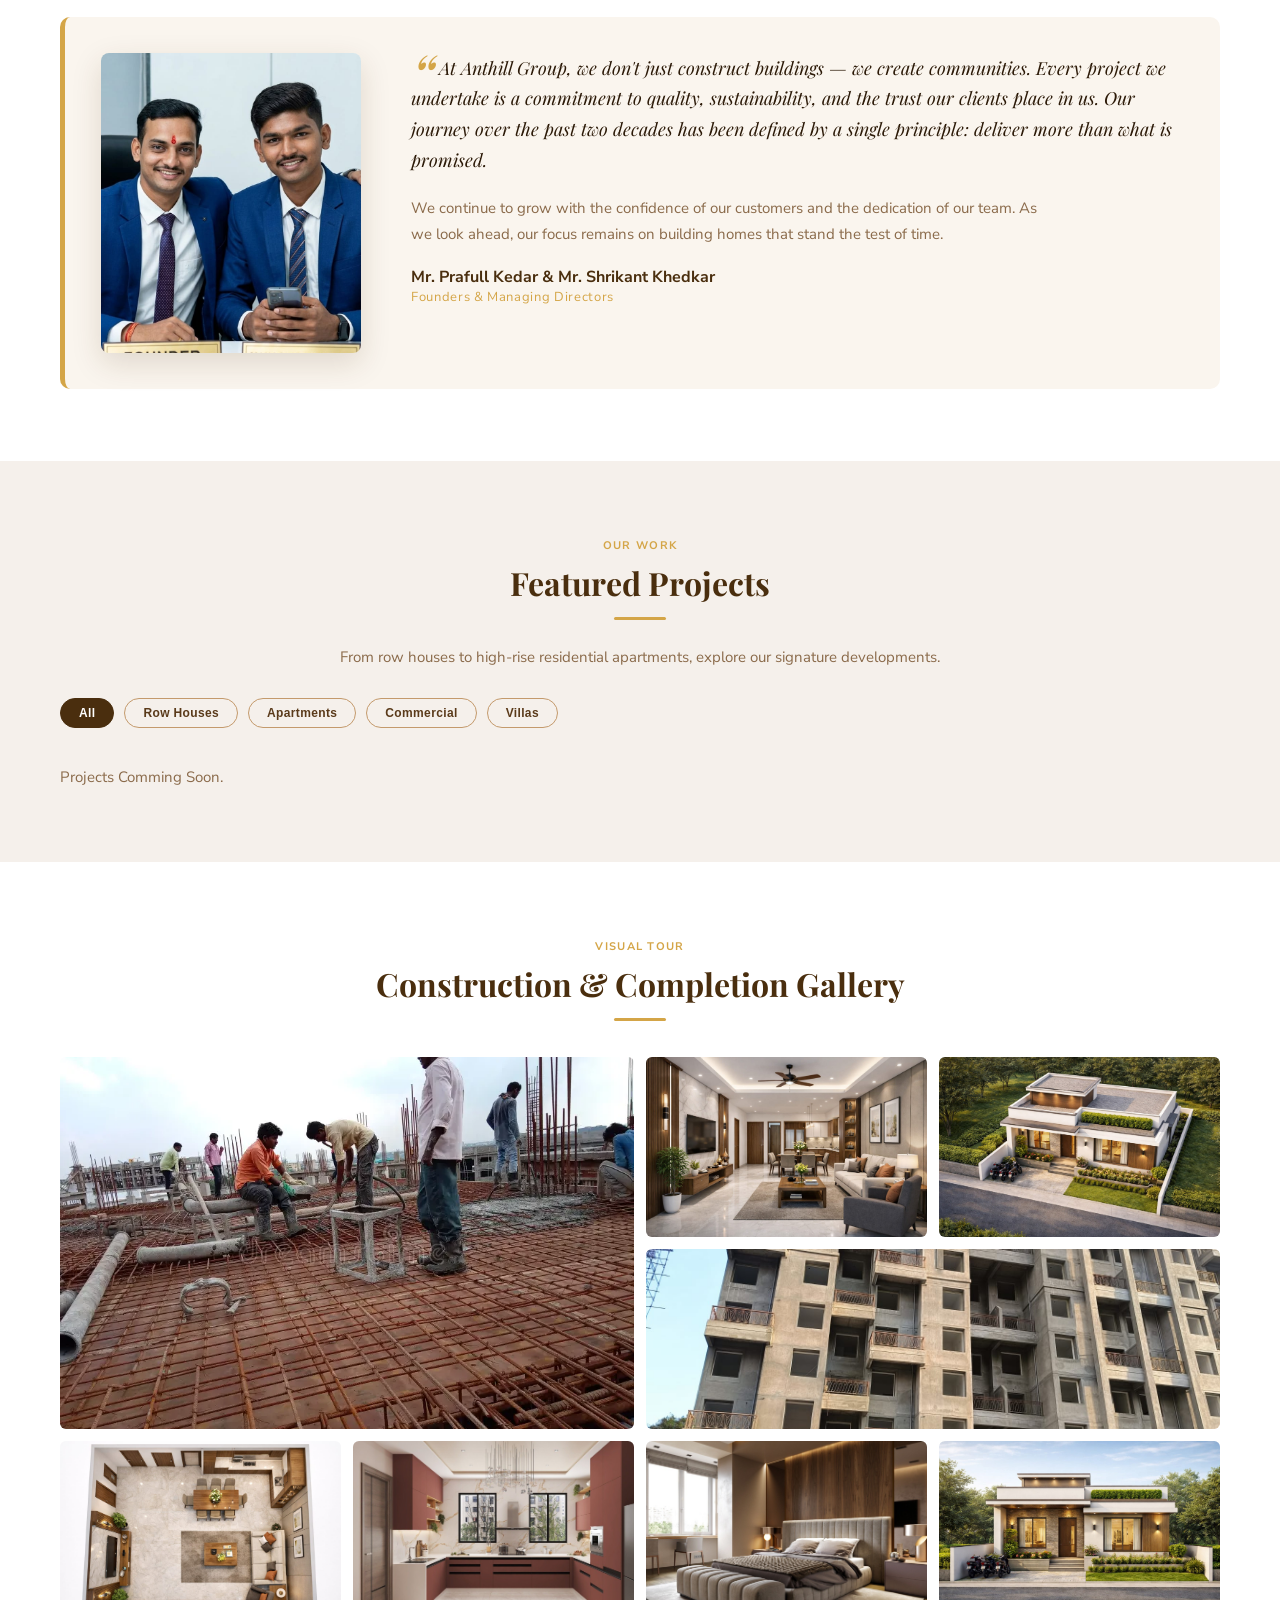
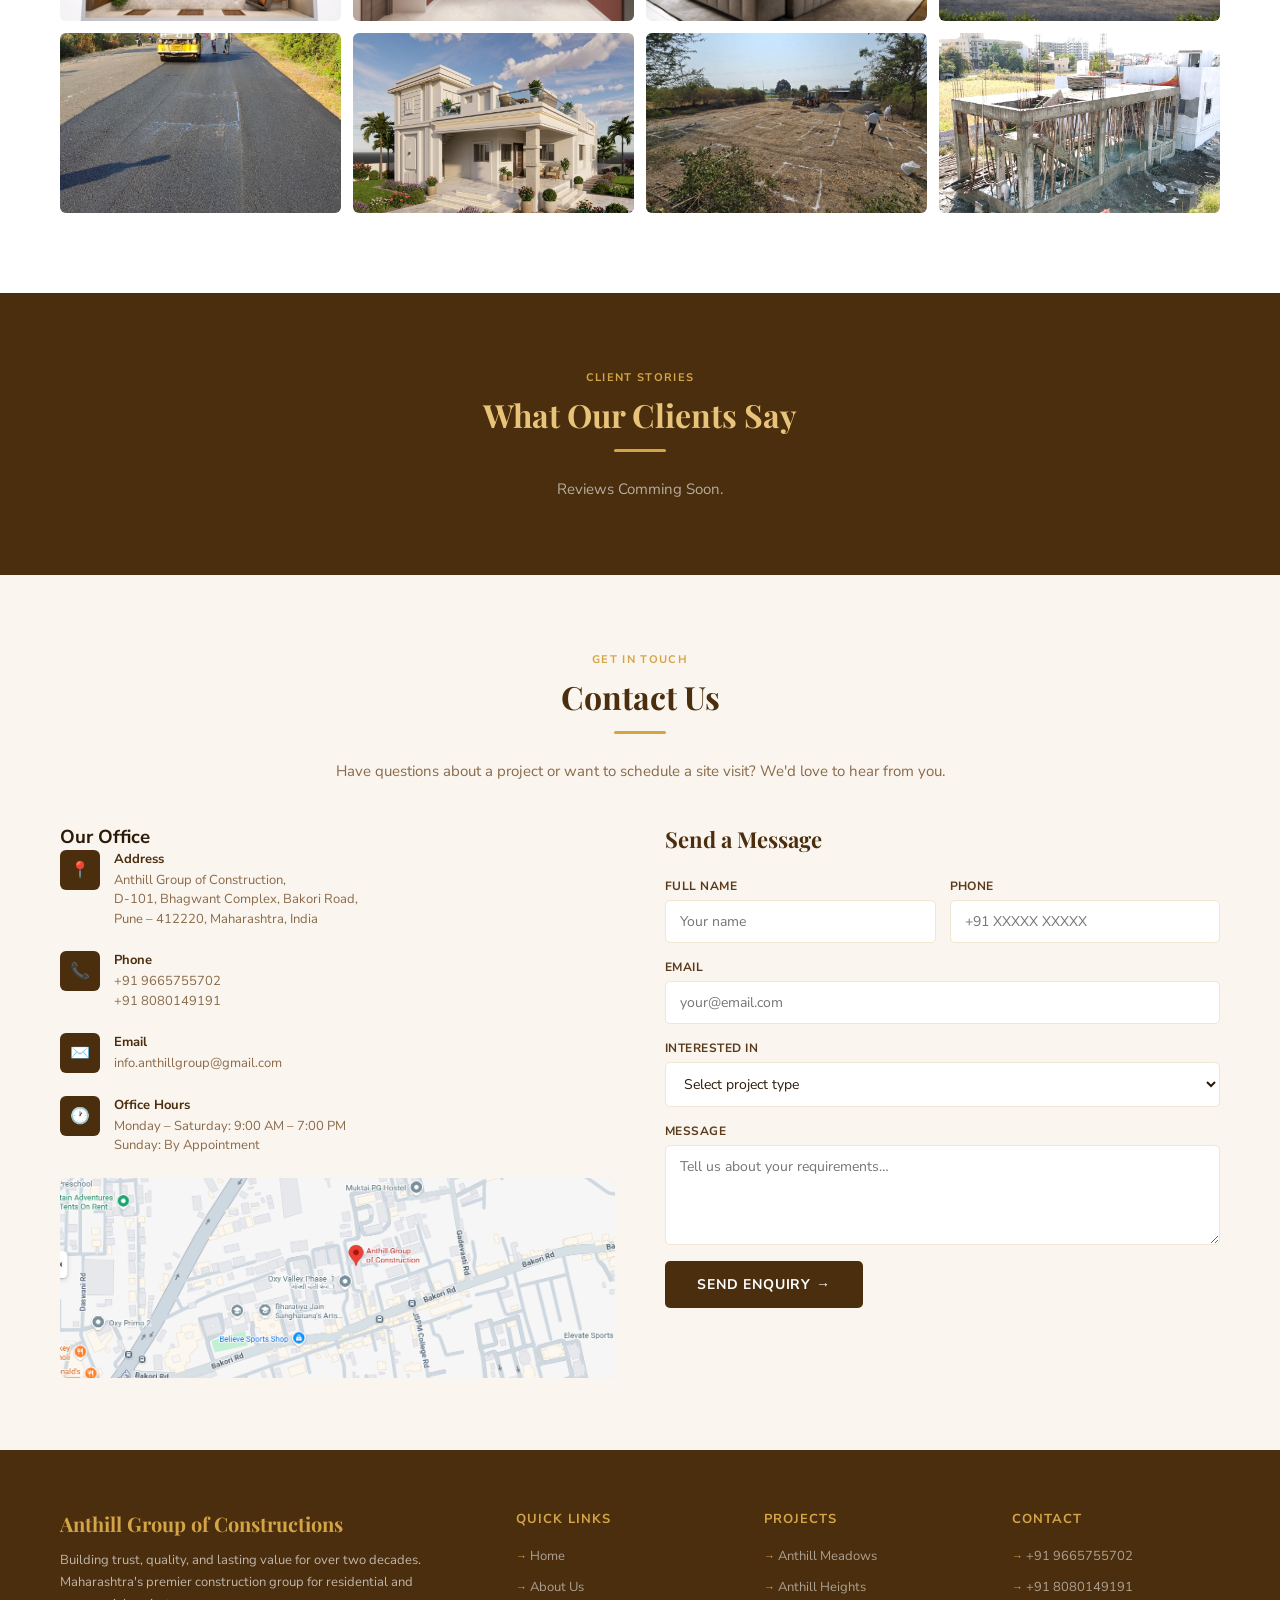
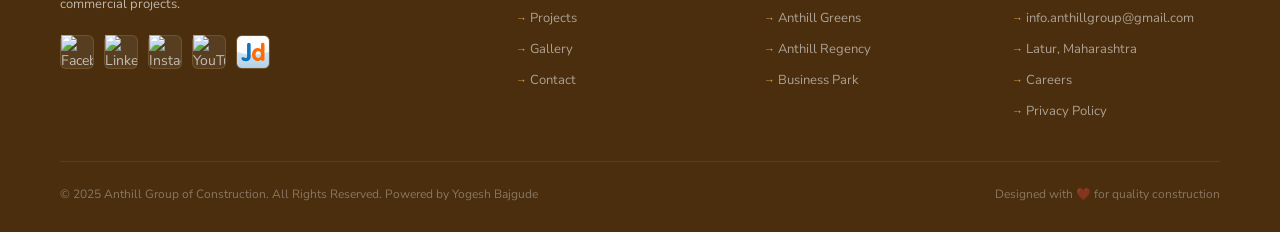
==== commit 20885038: "Add files via upload resposive" ====
--- a/index.html
+++ b/index.html
@@ -4,536 +4,11 @@
 <meta charset="UTF-8"/>
 <meta name="viewport" content="width=device-width, initial-scale=1.0"/>
 <title>Anthill Group of Constructions</title>
+<link rel="stylesheet" href="style.css">
+<script src="script.js"></script>
 <link href="https://fonts.googleapis.com/css2?family=Playfair+Display:wght@400;600;700&family=Nunito+Sans:wght@300;400;600;700&display=swap" rel="stylesheet"/>
 <style>
-  :root {
-    --brown-dark:   #4a2e0e;
-    --brown-mid:    #7b4a1e;
-    --brown-light:  #c49a6c;
-    --gold:         #d4a547;
-    --gold-light:   #e8c47a;
-    --cream:        #faf5ee;
-    --cream-dark:   #f0e6d3;
-    --white:        #ffffff;
-    --text-dark:    #2c1a08;
-    --text-mid:     #5a3a1a;
-    --text-light:   #8a6a4a;
-    --gray-light:   #f5f0eb;
-  }
-  * { box-sizing: border-box; margin: 0; padding: 0; }
-  body { font-family: 'Nunito Sans', sans-serif; color: var(--text-dark); background: var(--white); }
-  a { text-decoration: none; color: inherit; }
-  img { display: block; width: 100%; }
-
-  /* ── TOP BAR ── */
-  .topbar {
-    background: var(--brown-dark);
-    color: rgba(255,255,255,0.75);
-    font-size: 12px;
-    padding: 6px 40px;
-    display: flex;
-    justify-content: space-between;
-    align-items: center;
-  }
-  .topbar a { color: rgba(255,255,255,0.75); }
-  .topbar a:hover { color: var(--gold-light); }
-
-  /* ── NAVBAR ── */
-  nav {
-    background: var(--white);
-    padding: 0 40px;
-    display: flex;
-    align-items: center;
-    justify-content: space-between;
-    box-shadow: 0 2px 12px rgba(74,46,14,0.1);
-    position: sticky; top: 0; z-index: 100;
-    height: 70px;
-  }
-  .logo-wrap { display: flex; align-items: center; gap: 12px; }
-  /* .logo-icon {
-    width: 52px; height: 52px;
-    background: var(--brown-dark);
-    border-radius: 8px;
-    display: flex; align-items: center; justify-content: center;
-    color: var(--gold); font-size: 22px; font-weight: 700;
-    font-family: 'Playfair Display', serif;
-  } */
-  .logo-text { line-height: 1.2; }
-  .logo-text strong { display: block; font-family: 'Playfair Display', serif; font-size: 18px; color: var(--brown-dark); }
-  .logo-text span { font-size: 11px; color: var(--text-light); letter-spacing: 0.05em; }
-  .nav-links { display: flex; gap: 28px; align-items: center; }
-  .nav-links a { font-size: 13px; font-weight: 600; color: var(--text-mid); transition: color .2s; letter-spacing: 0.03em; text-transform: uppercase; }
-  .nav-links a:hover, .nav-links a.active { color: var(--gold); }
-  .nav-cta {
-    background: var(--gold);
-    color: var(--brown-dark);
-    padding: 10px 22px;
-    border-radius: 4px;
-    font-size: 13px;
-    font-weight: 700;
-    letter-spacing: 0.04em;
-    text-transform: uppercase;
-    transition: background .2s;
-  }
-  .nav-cta:hover { background: var(--gold-light); }
-
-  /* ── HERO ── */
-  .hero {
-    position: relative;
-    height: 520px;
-    overflow: hidden;
-    background: var(--brown-dark);
-  }
-  .hero-img {
-    width: 100%; height: 100%;
-    object-fit: cover;
-    opacity: 0.55;
-  }
-  .hero-bg {
-    position: absolute; inset: 0;
-    background: linear-gradient(135deg, rgba(74,46,14,0.85) 0%, rgba(74,46,14,0.4) 60%, transparent 100%);
-  }
-  .hero-content {
-    position: absolute; inset: 0;
-    display: flex; flex-direction: column;
-    justify-content: center;
-    padding: 60px 80px;
-    max-width: 720px;
-  }
-  .hero-tag {
-    display: inline-block;
-    background: var(--gold);
-    color: var(--brown-dark);
-    font-size: 11px; font-weight: 700;
-    letter-spacing: 0.1em; text-transform: uppercase;
-    padding: 5px 14px; border-radius: 2px;
-    margin-bottom: 20px;
-  }
-  .hero h1 {
-    font-family: 'Playfair Display', serif;
-    font-size: 42px; line-height: 1.2;
-    color: var(--white);
-    margin-bottom: 18px;
-  }
-  .hero p {
-    font-size: 15px; line-height: 1.7;
-    color: rgba(255,255,255,0.8);
-    margin-bottom: 32px;
-  }
-  .btn-gold {
-    display: inline-block;
-    background: var(--gold);
-    color: var(--brown-dark);
-    padding: 13px 32px;
-    border-radius: 4px;
-    font-weight: 700;
-    font-size: 13px;
-    letter-spacing: 0.06em;
-    text-transform: uppercase;
-    transition: background .2s, transform .15s;
-    align-self: flex-start;
-  }
-  .btn-gold:hover { background: var(--gold-light); transform: translateY(-1px); }
-  .btn-outline {
-    display: inline-block;
-    border: 2px solid var(--gold);
-    color: var(--gold);
-    padding: 11px 28px;
-    border-radius: 4px;
-    font-weight: 700;
-    font-size: 13px;
-    letter-spacing: 0.06em;
-    text-transform: uppercase;
-    transition: all .2s;
-    margin-left: 14px;
-  }
-  .btn-outline:hover { background: var(--gold); color: var(--brown-dark); }
-  /* vision line */
-.section-sub ul {
-  padding-left: 20px; /* space for bullets */
-  margin: 0; 
-  list-style: disc; /* default bullets */
-}
-
-.section-sub ul li {
-  margin-bottom: 10px; /* spacing between points */
-  color: var(--gold); /* bullet & text color */
-}
-
-.section-sub ul li::marker {
-  color: var(--gold); /* ensure bullet itself is gold */
-}
-
-  /* ── SECTION COMMONS ── */
-  section { padding: 72px 60px; }
-  .section-tag {
-    display: inline-block;
-    font-size: 11px; font-weight: 700; letter-spacing: 0.12em;
-    text-transform: uppercase;
-    color: var(--gold);
-    margin-bottom: 10px;
-  }
-  .section-title {
-    font-family: 'Playfair Display', serif;
-    font-size: 32px; font-weight: 700;
-    color: var(--brown-dark);
-    margin-bottom: 14px;
-    line-height: 1.25;
-  }
-  .section-divider {
-    width: 52px; height: 3px;
-    background: var(--gold);
-    margin: 0 0 20px;
-    border-radius: 2px;
-  }
-  .section-divider.center { margin: 0 auto 24px; }
-  .section-sub {
-    font-size: 15px; line-height: 1.75;
-    color: var(--text-light);
-    max-width: 640px;
-  }
-  .text-center { text-align: center; }
-  .text-center .section-sub { margin: 0 auto; }
-
-  /* ── ABOUT ── */
-  .about { background: var(--cream); }
-  .about-grid {
-    display: grid;
-    grid-template-columns: 1fr 1fr;
-    gap: 60px;
-    align-items: center;
-    margin-top: 40px;
-  }
-  .about-img-wrap {
-    position: relative;
-    border-radius: 8px;
-    overflow: hidden;
-    /* box-shadow: 0 20px 50px rgba(74,46,14,0.18); */
-  }
-.about-img-wrap img {
-  width: 400px;        /* must match height */
-  height: 400px;
-  object-fit: cover;
-  border-radius: 50%;
-}  /* .about-badge {
-    position: absolute; bottom: 20px; left: 20px;
-    background: var(--brown-dark);
-    color: var(--gold);
-    padding: 14px 20px;
-    border-radius: 6px;
-    font-family: 'Playfair Display', serif;
-    font-size: 22px; font-weight: 700;
-    text-align: center;
-    line-height: 1.2;
-  } */
-  .about-badge span { display: block; font-size: 10px; letter-spacing: 0.1em; text-transform: uppercase; color: rgba(255,255,255,0.7); margin-top: 2px; font-family: 'Nunito Sans', sans-serif; font-weight: 400; }
-  .stats-row { display: grid; grid-template-columns: repeat(3, 1fr); gap: 20px; margin-top: 30px; }
-  .stat-card {
-    background: var(--white);
-    border-radius: 6px;
-    padding: 18px;
-    text-align: center;
-    border-bottom: 3px solid var(--gold);
-    box-shadow: 0 4px 16px rgba(74,46,14,0.07);
-  }
-  .stat-num { font-family: 'Playfair Display', serif; font-size: 28px; font-weight: 700; color: var(--brown-dark); }
-  .stat-label { font-size: 11px; color: var(--text-light); letter-spacing: 0.06em; text-transform: uppercase; margin-top: 4px; }
-
-  /* ── DIRECTOR ── */
-  .director { background: var(--white); }
-  .director-grid {
-    display: grid;
-    grid-template-columns: 260px 1fr;
-    gap: 50px;
-    align-items: flex-start;
-    margin-top: 36px;
-    padding: 36px;
-    background: var(--cream);
-    border-radius: 10px;
-    border-left: 5px solid var(--gold);
-  }
-  .director-photo {
-    width: 100%; border-radius: 8px;
-    overflow: hidden;
-    box-shadow: 0 10px 30px rgba(74,46,14,0.15);
-  }
-  .director-photo img { height: 300px; object-fit: cover; }
-  .director blockquote {
-    font-family: 'Playfair Display', serif;
-    font-size: 18px; line-height: 1.7;
-    color: var(--text-dark);
-    font-style: italic;
-    margin-bottom: 20px;
-  }
-  .director blockquote::before { content: '\201C'; font-size: 60px; color: var(--gold); line-height: 0; vertical-align: -0.4em; margin-right: 4px; }
-  .director-name { font-weight: 700; font-size: 16px; color: var(--brown-dark); }
-  .director-role { font-size: 13px; color: var(--gold); letter-spacing: 0.05em; }
-
-  /* ── PROJECTS ── */
-  .projects { background: var(--gray-light); }
-  .projects-filter {
-    display: flex; gap: 10px; flex-wrap: wrap;
-    margin: 28px 0 36px;
-  }
-  .filter-btn {
-    padding: 7px 18px;
-    border-radius: 30px;
-    border: 1.5px solid var(--brown-light);
-    font-size: 12px; font-weight: 600;
-    color: var(--text-mid);
-    cursor: pointer;
-    transition: all .2s;
-    background: transparent;
-    letter-spacing: 0.03em;
-  }
-  .filter-btn:hover, .filter-btn.active {
-    background: var(--brown-dark);
-    border-color: var(--brown-dark);
-    color: var(--white);
-  }
-  .projects-grid {
-    display: grid;
-    grid-template-columns: repeat(3, 1fr);
-    gap: 24px;
-  }
-  .project-card {
-    background: var(--white);
-    border-radius: 8px;
-    overflow: hidden;
-    box-shadow: 0 6px 24px rgba(74,46,14,0.08);
-    transition: transform .25s, box-shadow .25s;
-    cursor: pointer;
-  }
-  .project-card:hover { transform: translateY(-5px); box-shadow: 0 16px 40px rgba(74,46,14,0.15); }
-  .project-img { position: relative; height: 220px; overflow: hidden; }
-  .project-img img { height: 100%; object-fit: cover; transition: transform .4s; }
-  .project-card:hover .project-img img { transform: scale(1.05); }
-  .project-badge {
-    position: absolute; top: 14px; left: 14px;
-    background: var(--gold);
-    color: var(--brown-dark);
-    font-size: 10px; font-weight: 700;
-    padding: 4px 10px; border-radius: 2px;
-    letter-spacing: 0.06em; text-transform: uppercase;
-  }
-  .project-info { padding: 18px 20px; }
-  .project-title { font-family: 'Playfair Display', serif; font-size: 17px; font-weight: 700; color: var(--brown-dark); margin-bottom: 6px; }
-  .project-loc { font-size: 12px; color: var(--text-light); display: flex; align-items: center; gap: 4px; }
-  .project-loc::before { content: '📍'; font-size: 11px; }
-  .project-meta { display: flex; gap: 16px; margin-top: 14px; padding-top: 14px; border-top: 1px solid var(--cream-dark); }
-  .project-meta-item { font-size: 11px; color: var(--text-light); }
-  .project-meta-item strong { display: block; font-size: 13px; color: var(--text-dark); font-weight: 600; }
-
-  /* ── GALLERY ── */
-  .gallery { background: var(--white); padding-bottom: 80px; }
-  .gallery-grid {
-    display: grid;
-    grid-template-columns: repeat(4, 1fr);
-    grid-auto-rows: 180px;
-    gap: 12px;
-    margin-top: 36px;
-  }
-  .gallery-item {
-    border-radius: 6px;
-    overflow: hidden;
-    cursor: pointer;
-    position: relative;
-  }
-  .gallery-item img { width: 100%; height: 100%; object-fit: cover; transition: transform .3s; }
-  .gallery-item:hover img { transform: scale(1.06); }
-  .gallery-item.wide { grid-column: span 2; }
-  .gallery-item.tall { grid-row: span 2; }
-  .gallery-overlay {
-    position: absolute; inset: 0;
-    background: linear-gradient(to top, rgba(74,46,14,0.7), transparent);
-    opacity: 0; transition: opacity .3s;
-    display: flex; align-items: flex-end; padding: 14px;
-  }
-  .gallery-item:hover .gallery-overlay { opacity: 1; }
-  .gallery-overlay span { color: var(--white); font-size: 13px; font-weight: 600; }
-
-  /* ── TESTIMONIALS ── */
-  .testimonials { background: var(--brown-dark); }
-  .testimonials .section-title { color: var(--gold-light); }
-  .testimonials .section-tag { color: var(--gold); }
-  .testimonials .section-divider { background: var(--gold); }
-  .testimonials .section-sub { color: rgba(255,255,255,0.6); }
-  .testi-grid {
-    display: grid;
-    grid-template-columns: repeat(3, 1fr);
-    gap: 24px;
-    margin-top: 44px;
-  }
-  .testi-card {
-    background: rgba(255,255,255,0.06);
-    border: 1px solid rgba(212,165,71,0.25);
-    border-radius: 10px;
-    padding: 28px;
-    transition: background .2s;
-  }
-  .testi-card:hover { background: rgba(255,255,255,0.1); }
-  .testi-stars { color: var(--gold); font-size: 14px; margin-bottom: 14px; letter-spacing: 2px; }
-  .testi-text { font-size: 14px; line-height: 1.8; color: rgba(255,255,255,0.75); font-style: italic; margin-bottom: 20px; }
-  .testi-author { display: flex; align-items: center; gap: 12px; }
-  .testi-avatar {
-    width: 40px; height: 40px; border-radius: 50%;
-    background: var(--gold);
-    display: flex; align-items: center; justify-content: center;
-    font-weight: 700; font-size: 15px; color: var(--brown-dark);
-    flex-shrink: 0;
-  }
-  .testi-name { font-weight: 700; color: var(--gold-light); font-size: 14px; }
-  .testi-role { font-size: 12px; color: rgba(255,255,255,0.45); }
-
-  /* ── CONTACT ── */
-  .contact { background: var(--cream); }
-  .contact-grid {
-    display: grid;
-    grid-template-columns: 1fr 1fr;
-    gap: 50px;
-    margin-top: 40px;
-  }
-  .contact-info h3 { font-family: 'Playfair Display', serif; font-size: 22px; color: var(--brown-dark); margin-bottom: 24px; }
-  .contact-item { display: flex; gap: 14px; margin-bottom: 22px; align-items: flex-start; }
-  .contact-icon {
-    width: 40px; height: 40px; border-radius: 6px;
-    background: var(--brown-dark);
-    display: flex; align-items: center; justify-content: center;
-    font-size: 16px; flex-shrink: 0;
-  }
-  .contact-item-text strong { display: block; font-size: 13px; font-weight: 700; color: var(--brown-dark); margin-bottom: 3px; }
-  .contact-item-text p { font-size: 13px; color: var(--text-light); line-height: 1.5; }
-  .map-placeholder {
-    width: 100%; height: 200px;
-    background: var(--cream-dark);
-    border-radius: 8px; overflow: hidden;
-    margin-top: 20px;
-    position: relative;
-    display: flex; align-items: center; justify-content: center;
-  }
-  .map-placeholder span { font-size: 13px; color: var(--text-light); }
-  .contact-form { display: flex; flex-direction: column; gap: 16px; }
-  .form-row2 { display: grid; grid-template-columns: 1fr 1fr; gap: 14px; }
-  .form-group { display: flex; flex-direction: column; gap: 6px; }
-  .form-group label { font-size: 12px; font-weight: 700; color: var(--text-mid); letter-spacing: 0.04em; text-transform: uppercase; }
-  .form-group input,
-  .form-group select,
-  .form-group textarea {
-    padding: 11px 14px;
-    border: 1.5px solid var(--cream-dark);
-    border-radius: 5px;
-    font-family: 'Nunito Sans', sans-serif;
-    font-size: 14px;
-    color: var(--text-dark);
-    background: var(--white);
-    transition: border-color .2s;
-    outline: none;
-    resize: vertical;
-  }
-  .form-group input:focus,
-  .form-group select:focus,
-  .form-group textarea:focus { border-color: var(--gold); }
-  .form-group textarea { min-height: 100px; }
-  .btn-submit {
-    background: var(--brown-dark);
-    color: var(--white);
-    padding: 14px 32px;
-    border: none;
-    border-radius: 5px;
-    font-family: 'Nunito Sans', sans-serif;
-    font-size: 14px; font-weight: 700;
-    letter-spacing: 0.06em; text-transform: uppercase;
-    cursor: pointer;
-    transition: background .2s, transform .15s;
-    align-self: flex-start;
-  }
-  .btn-submit:hover { background: var(--brown-mid); transform: translateY(-1px); }
-  /* ── whatapp icon ── */
-
-  .sticky-whatsapp {
-  position: fixed;
-  bottom: 20px;
-  right: 20px;
-  background-color: #25D366;
-  padding: 12px;
-  border-radius: 50%;
-  display: flex;
-  align-items: center;
-  justify-content: center;
-}
-
-.sticky-whatsapp img {
-  width: 28px;
-  height: 28px;
-} 
-  /* ── FOOTER ── */
-  footer {
-    background: var(--brown-dark);
-    color: rgba(255,255,255,0.65);
-    padding: 60px 60px 30px;
-  }
-  .footer-grid {
-    display: grid;
-    grid-template-columns: 2fr 1fr 1fr 1fr;
-    gap: 40px;
-    margin-bottom: 40px;
-  }
-  .footer-brand strong {
-    display: block;
-    font-family: 'Playfair Display', serif;
-    font-size: 20px;
-    color: var(--gold);
-    margin-bottom: 12px;
-  }
-  .footer-brand p { font-size: 13px; line-height: 1.7; margin-bottom: 20px; }
-  .social-row { display: flex; gap: 10px; }
-  .social-btn {
-    width: 34px; height: 34px;
-    border-radius: 6px;
-    background: rgba(255,255,255,0.08);
-    border: 1px solid rgba(212,165,71,0.2);
-    display: flex; align-items: center; justify-content: center;
-    font-size: 14px;
-    cursor: pointer;
-    transition: background .2s;
-  }
-  .social-btn:hover { background: var(--gold); }
-  footer h4 { font-size: 13px; font-weight: 700; color: var(--gold); letter-spacing: 0.08em; text-transform: uppercase; margin-bottom: 16px; }
-  footer ul { list-style: none; display: flex; flex-direction: column; gap: 9px; }
-  footer ul li a { font-size: 13px; color: rgba(255,255,255,0.55); transition: color .2s; }
-  footer ul li a:hover { color: var(--gold-light); }
-  footer ul li a::before { content: '→ '; color: var(--gold); font-size: 11px; }
-  .footer-bottom {
-    border-top: 1px solid rgba(255,255,255,0.08);
-    padding-top: 24px;
-    display: flex; justify-content: space-between;
-    font-size: 12px;
-    color: rgba(255,255,255,0.35);
-  }
-
-  /* ── STICKY CTA ── */
-  .sticky-whatsapp {
-    position: fixed; bottom: 28px; right: 28px;
-    background: #25D366;
-    color: var(--white);
-    width: 52px; height: 52px;
-    border-radius: 50%;
-    display: flex; align-items: center; justify-content: center;
-    font-size: 24px;
-    box-shadow: 0 6px 20px rgba(37,211,102,0.4);
-    z-index: 999;
-    cursor: pointer;
-    transition: transform .2s;
-  }
-  .sticky-whatsapp:hover { transform: scale(1.1); }
-
-  /* ── ANIMATIONS ── */
-  @keyframes fadeUp { from { opacity:0; transform:translateY(30px); } to { opacity:1; transform:translateY(0); } }
-  .hero-content > * { animation: fadeUp .7s ease both; }
-  .hero-content > *:nth-child(1) { animation-delay: .1s; }
-  .hero-content > *:nth-child(2) { animation-delay: .25s; }
-  .hero-content > *:nth-child(3) { animation-delay: .4s; }
-  .hero-content > *:nth-child(4) { animation-delay: .55s; }
+ 
 </style>
 </head>
 <body>
@@ -658,7 +133,8 @@
     <button class="filter-btn">Commercial</button>
     <button class="filter-btn">Villas</button>
   </div>
-  <div class="projects-grid">
+  <div class="projects-grid"></div><p class="section-sub">Projects Comming Soon.</p></div>
+  <!-- <div class="projects-grid">
 
     <div class="project-card">
       <div class="project-img">
@@ -756,7 +232,7 @@
       </div>
     </div>
 
-  </div>
+  </div> -->
 </section>
 
 <!-- GALLERY -->
@@ -872,18 +348,21 @@
           <p>Anthill Group of Construction,<br>D-101, Bhagwant Complex, Bakori Road,<br>Pune – 412220, Maharashtra, India</p>
         </div>
       </div>
-      <div class="contact-item">
-        <div class="contact-icon">📞</div>
-        <div class="contact-item-text">
-          <strong>Phone</strong>
-          <p>+91 9665755702<br>+91 8080149191</p>
-        </div>
-      </div>
+     <div class="contact-item">
+  <div class="contact-icon">📞</div>
+  <div class="contact-item-text">
+    <strong>Phone</strong>
+    <p>
+      <a href="tel:+919665755702">+91 9665755702</a><br>
+      <a href="tel:+918080149191">+91 8080149191</a>
+    </p>
+  </div>
+</div>
       <div class="contact-item">
         <div class="contact-icon">✉️</div>
         <div class="contact-item-text">
           <strong>Email</strong>
-          <p>info.anthillgroup@gmail.com</p>
+          <p><a href="mailto:info.anthillgroup@gmail.com">info.anthillgroup@gmail.com</a></p>
         </div>
       </div>
       <div class="contact-item">
@@ -1026,12 +505,14 @@
     <div>
       <h4>Contact</h4>
       <ul>
-        <li><a href="#">+91 9665755702</a></li>
-        <li><a href="#">+91 8080149191</a></li>
-        <li><a href="#">info.anthillgroup@gmail.com</a></li>
+        <li><a href="tel:+919665755702">+91 9665755702</a></li>
+        <li><a href="tel:+918080149191">+91 8080149191</a></li>
+        <li><a href="mailto:info.anthillgroup@gmail.com">info.anthillgroup@gmail.com</a></li>
         <li><a href="#">Latur, Maharashtra</a></li>
         <li><a href="#">Careers</a></li>
-        <li><a href="#">Privacy Policy</a></li>
+        <li> <a href="privacy-policy.html" target="_blank" rel="noopener noreferrer">
+    Privacy Policy
+  </a></li>
       </ul>
     </div>
   </div>
@@ -1051,104 +532,7 @@
   <img src="https://upload.wikimedia.org/wikipedia/commons/6/6b/WhatsApp.svg" alt="WhatsApp">
 </a>
 <script>
-  // Filter buttons
-  document.querySelectorAll('.filter-btn').forEach(btn => {
-    btn.addEventListener('click', function() {
-      document.querySelectorAll('.filter-btn').forEach(b => b.classList.remove('active'));
-      this.classList.add('active');
-    });
-  });
-
-  // Smooth scroll
-  document.querySelectorAll('a[href^="#"]').forEach(a => {
-    a.addEventListener('click', e => {
-      const target = document.querySelector(a.getAttribute('href'));
-      if (target) { e.preventDefault(); target.scrollIntoView({ behavior: 'smooth' }); }
-    });
-  });
-
-  // Nav active on scroll
-  const sections = document.querySelectorAll('section[id]');
-  window.addEventListener('scroll', () => {
-    let current = '';
-    sections.forEach(s => { if (window.scrollY >= s.offsetTop - 80) current = s.id; });
-    document.querySelectorAll('.nav-links a').forEach(a => {
-      a.classList.toggle('active', a.getAttribute('href') === '#' + current);
-    });
-  });
-  // whats app message send
-function sendToWhatsApp() {
-  let name = document.querySelector('input[name="fullName"]').value;
-  let phone = document.querySelector('input[name="phone"]').value;
-  let email = document.querySelector('input[name="email"]').value;
-  let interest = document.querySelector('select[name="interestedIn"]').value;
-  let message = document.querySelector('textarea[name="message"]').value;
-
-  let text = `Hello, I have an enquiry:%0A
-Name: ${name}%0A
-Phone: ${phone}%0A
-Email: ${email}%0A
-Interested In: ${interest}%0A
-Message: ${message}`;
-
-  let whatsappURL = `https://wa.me/919665755702?text=${text}`;
-
-  window.open(whatsappURL, "_blank");
-}
-
-const quotes = {
-  English: [
-    "Quality is not an act, it is a habit in construction.",
-    "Good buildings come from good people, and all problems are solved by good planning.",
-    "Safety first, because nothing is more important than human life on a construction site.",
-    "Strong foundations make strong structures.",
-    "Innovation and precision are the pillars of every great project.",
-    "Timely delivery reflects discipline and professionalism in construction.",
-    "A building is only as good as the teamwork behind it.",
-    "Sustainable construction is the future of modern architecture.",
-    "Planning, patience, and persistence build better projects.",
-    "Every project starts with a vision and ends with excellence.",
-    "Trust is the foundation of every successful project.",
-    "Reliability and transparency build long-term relationships with clients.",
-    "A trustworthy contractor ensures peace of mind for every client.",
-    "Clients value honesty and integrity more than anything in construction.",
-    "Trust, combined with expertise, creates remarkable structures."
-  ],
-  Hindi: [
-    "निर्माण में गुणवत्ता केवल एक क्रिया नहीं, बल्कि एक आदत है।",
-    "अच्छी इमारतें अच्छे लोगों से बनती हैं, और सभी समस्याएं अच्छी योजना से हल होती हैं।",
-    "सुरक्षा पहले, क्योंकि निर्माण स्थल पर मानव जीवन से अधिक महत्वपूर्ण कुछ नहीं।",
-    "मजबूत नींव मजबूत संरचनाएँ बनाती हैं।",
-    "नवाचार और सटीकता हर महान परियोजना के स्तंभ हैं।",
-    "समय पर कार्य पूरा करना निर्माण में अनुशासन और पेशेवरिता को दर्शाता है।",
-    "भरोसेमंद ठेकेदार हर ग्राहक के लिए मानसिक शांति सुनिश्चित करता है।",
-    "विश्वसनीयता और पारदर्शिता दीर्घकालिक ग्राहक संबंध बनाती हैं।",
-    "क्लाइंट ईमानदारी और सत्यनिष्ठा को सबसे अधिक महत्व देते हैं।",
-    "योजना, धैर्य और लगातार प्रयास बेहतर परियोजनाएँ बनाते हैं।"
-  ],
-  Marathi: [
-    "निर्माणात गुणवत्ता ही फक्त क्रिया नाही, तर सवय आहे.",
-    "चांगली इमारती चांगल्या लोकांपासून तयार होतात, आणि सर्व समस्या चांगल्या नियोजनाने सोडवल्या जातात.",
-    "सुरक्षा सर्वप्रथम, कारण बांधकाम स्थळी मानवाचे जीवन सर्वोच्च आहे.",
-    "मजबूत पाया मजबूत संरचना तयार करतो.",
-    "नवोन्मेष आणि अचूकता प्रत्येक महान प्रकल्पाचे स्तंभ आहेत.",
-    "वेळेवर प्रकल्प पूर्ण करणे व्यावसायिकता आणि शिस्त दर्शवते.",
-    "विश्वासार्ह ठेकेदार प्रत्येक ग्राहकासाठी मानसिक शांतता सुनिश्चित करतो.",
-    "विश्वास आणि पारदर्शकता दीर्घकालीन ग्राहक संबंध तयार करतात.",
-    "ग्राहक ईमानदारी आणि प्रामाणिकपणाला जास्त महत्त्व देतात.",
-    "योजना, संयम, आणि सातत्यपूर्ण प्रयत्न उत्तम प्रकल्प तयार करतात."
-  ]
-};
-
-// On button click, pick a random language and random quote
-document.getElementById("getQuoteBtn").addEventListener("click", function() {
-  const languages = Object.keys(quotes);
-  const randomLang = languages[Math.floor(Math.random() * languages.length)];
-  const langQuotes = quotes[randomLang];
-  const randomQuote = langQuotes[Math.floor(Math.random() * langQuotes.length)];
-
-  document.getElementById("quoteDisplay").innerText = randomQuote;
-});
+ 
 </script>
 </body>
 </html>
--- a/style.css
+++ b/style.css
@@ -0,0 +1,1288 @@
+:root {
+    --brown-dark:   #4a2e0e;
+    --brown-mid:    #7b4a1e;
+    --brown-light:  #c49a6c;
+    --gold:         #d4a547;
+    --gold-light:   #e8c47a;
+    --cream:        #faf5ee;
+    --cream-dark:   #f0e6d3;
+    --white:        #ffffff;
+    --text-dark:    #2c1a08;
+    --text-mid:     #5a3a1a;
+    --text-light:   #8a6a4a;
+    --gray-light:   #f5f0eb;
+  }
+  * { box-sizing: border-box; margin: 0; padding: 0; }
+  body { font-family: 'Nunito Sans', sans-serif; color: var(--text-dark); background: var(--white); }
+  a { text-decoration: none; color: inherit; }
+  img { display: block; width: 100%; }
+/* ================= MOBILE RESPONSIVE ================= */
+
+@media (max-width: 768px) {
+
+  body {
+    font-size: 14px;
+    line-height: 1.6;
+  }
+
+  img {
+    max-width: 100%;
+    height: auto;
+  }
+
+  * {
+    word-wrap: break-word;
+  }
+
+}
+
+.topbar {
+  background: var(--brown-dark);
+  color: rgba(255,255,255,0.75);
+  font-size: 12px;
+  padding: 6px 40px;
+  display: flex;
+  justify-content: space-between;
+  align-items: center;
+}
+
+.topbar a {
+  color: rgba(255,255,255,0.75);
+}
+
+.topbar a:hover {
+  color: var(--gold-light);
+}
+
+
+/* ================= MOBILE RESPONSIVE ================= */
+
+@media (max-width: 768px) {
+
+  .topbar {
+    padding: 6px 20px;
+    flex-direction: column;
+    text-align: center;
+    gap: 5px;
+  }
+
+}
+
+@media (max-width: 480px) {
+
+  .topbar {
+    padding: 6px 10px;
+    font-size: 11px;
+  }
+
+}
+
+nav {
+  background: var(--white);
+  padding: 0 40px;
+  display: flex;
+  align-items: center;
+  justify-content: space-between;
+  box-shadow: 0 2px 12px rgba(74,46,14,0.1);
+  position: sticky;
+  top: 0;
+  z-index: 100;
+  height: 70px;
+}
+
+.logo-wrap {
+  display: flex;
+  align-items: center;
+  gap: 12px;
+}
+
+.logo-text {
+  line-height: 1.2;
+}
+
+.logo-text strong {
+  display: block;
+  font-family: 'Playfair Display', serif;
+  font-size: 18px;
+  color: var(--brown-dark);
+}
+
+.logo-text span {
+  font-size: 11px;
+  color: var(--text-light);
+  letter-spacing: 0.05em;
+}
+
+.nav-links {
+  display: flex;
+  gap: 28px;
+  align-items: center;
+}
+
+.nav-links a {
+  font-size: 13px;
+  font-weight: 600;
+  color: var(--text-mid);
+  transition: color .2s;
+  letter-spacing: 0.03em;
+  text-transform: uppercase;
+}
+
+.nav-links a:hover,
+.nav-links a.active {
+  color: var(--gold);
+}
+
+.nav-cta {
+  background: var(--gold);
+  color: var(--brown-dark);
+  padding: 10px 22px;
+  border-radius: 4px;
+  font-size: 13px;
+  font-weight: 700;
+  letter-spacing: 0.04em;
+  text-transform: uppercase;
+  transition: background .2s;
+}
+
+.nav-cta:hover {
+  background: var(--gold-light);
+}
+
+
+/* ================= MOBILE RESPONSIVE ================= */
+
+@media (max-width: 1024px) {
+
+  nav {
+    padding: 0 20px;
+  }
+
+  .nav-links {
+    gap: 18px;
+  }
+
+}
+
+@media (max-width: 768px) {
+
+  nav {
+    padding: 0 15px;
+    height: auto;
+    flex-wrap: wrap;
+    gap: 10px;
+  }
+
+  .logo-text strong {
+    font-size: 16px;
+  }
+
+  .logo-text span {
+    font-size: 10px;
+  }
+
+  .nav-links {
+    width: 100%;
+    justify-content: center;
+    flex-wrap: wrap;
+    gap: 12px;
+  }
+
+  .nav-links a {
+    font-size: 12px;
+  }
+
+  .nav-cta {
+    padding: 8px 16px;
+    font-size: 12px;
+  }
+
+}
+
+@media (max-width: 480px) {
+
+  nav {
+    flex-direction: column;
+    align-items: center;
+    padding: 10px;
+  }
+
+  .logo-wrap {
+    justify-content: center;
+  }
+
+  .nav-links {
+    flex-direction: column;
+    gap: 10px;
+  }
+
+  .nav-cta {
+    width: 100%;
+    text-align: center;
+  }
+
+}
+
+ /* ── HERO ── */
+  .hero {
+    position: relative;
+    height: 520px;
+    overflow: hidden;
+    background: var(--brown-dark);
+  }
+  .hero-img {
+    width: 100%; height: 100%;
+    object-fit: cover;
+    opacity: 0.55;
+  }
+  .hero-bg {
+    position: absolute; inset: 0;
+    background: linear-gradient(135deg, rgba(74,46,14,0.85) 0%, rgba(74,46,14,0.4) 60%, transparent 100%);
+  }
+  .hero-content {
+    position: absolute; inset: 0;
+    display: flex; flex-direction: column;
+    justify-content: center;
+    padding: 60px 80px;
+    max-width: 720px;
+  }
+  .hero-tag {
+    display: inline-block;
+    background: var(--gold);
+    color: var(--brown-dark);
+    font-size: 11px; font-weight: 700;
+    letter-spacing: 0.1em; text-transform: uppercase;
+    padding: 5px 14px; border-radius: 2px;
+    margin-bottom: 20px;
+  }
+  .hero h1 {
+    font-family: 'Playfair Display', serif;
+    font-size: 42px; line-height: 1.2;
+    color: var(--white);
+    margin-bottom: 18px;
+  }
+  .hero p {
+    font-size: 15px; line-height: 1.7;
+    color: rgba(255,255,255,0.8);
+    margin-bottom: 32px;
+  }
+  /* ================= HERO RESPONSIVE ================= */
+
+@media (max-width: 1024px) {
+
+  .hero {
+    height: 480px;
+  }
+
+  .hero-content {
+    padding: 50px 50px;
+    max-width: 600px;
+  }
+
+  .hero h1 {
+    font-size: 36px;
+  }
+
+  .hero p {
+    font-size: 14px;
+  }
+
+}
+
+@media (max-width: 768px) {
+
+  .hero {
+    height: 420px;
+  }
+
+  .hero-content {
+    padding: 40px 25px;
+    max-width: 100%;
+  }
+
+  .hero-tag {
+    font-size: 10px;
+    padding: 4px 12px;
+  }
+
+  .hero h1 {
+    font-size: 30px;
+    line-height: 1.3;
+  }
+
+  .hero p {
+    font-size: 14px;
+    margin-bottom: 24px;
+  }
+
+}
+
+@media (max-width: 480px) {
+
+  .hero {
+    height: auto;
+    min-height: 380px;
+  }
+
+  .hero-content {
+    padding: 30px 18px;
+    justify-content: center;
+  }
+
+  .hero h1 {
+    font-size: 24px;
+  }
+
+  .hero p {
+    font-size: 13px;
+    line-height: 1.6;
+  }
+
+  .hero-tag {
+    margin-bottom: 15px;
+  }
+
+}
+
+  .btn-gold {
+    display: inline-block;
+    background: var(--gold);
+    color: var(--brown-dark);
+    padding: 13px 32px;
+    border-radius: 4px;
+    font-weight: 700;
+    font-size: 13px;
+    letter-spacing: 0.06em;
+    text-transform: uppercase;
+    transition: background .2s, transform .15s;
+    align-self: flex-start;
+  }
+  .btn-gold:hover { background: var(--gold-light); transform: translateY(-1px); }
+  .btn-outline {
+    display: inline-block;
+    border: 2px solid var(--gold);
+    color: var(--gold);
+    padding: 11px 28px;
+    border-radius: 4px;
+    font-weight: 700;
+    font-size: 13px;
+    letter-spacing: 0.06em;
+    text-transform: uppercase;
+    transition: all .2s;
+    margin-left: 14px;
+  }
+  .btn-outline:hover { background: var(--gold); color: var(--brown-dark); }
+  /* vision line */
+.section-sub ul {
+  padding-left: 20px; /* space for bullets */
+  margin: 0; 
+  list-style: disc; /* default bullets */
+}
+
+.section-sub ul li {
+  margin-bottom: 10px; /* spacing between points */
+  color: var(--gold); /* bullet & text color */
+}
+
+.section-sub ul li::marker {
+  color: var(--gold); /* ensure bullet itself is gold */
+}
+/* ================= BUTTONS & SECTION-SUB RESPONSIVE ================= */
+
+@media (max-width: 1024px) {
+
+  .btn-gold {
+    padding: 12px 28px;
+    font-size: 12px;
+  }
+
+  .btn-outline {
+    padding: 10px 24px;
+    font-size: 12px;
+  }
+
+}
+
+@media (max-width: 768px) {
+
+  .btn-gold {
+    padding: 11px 24px;
+    font-size: 12px;
+  }
+
+  .btn-outline {
+    padding: 10px 22px;
+    font-size: 12px;
+    margin-left: 10px;
+  }
+
+  .section-sub ul {
+    padding-left: 18px;
+  }
+
+  .section-sub ul li {
+    font-size: 14px;
+    margin-bottom: 8px;
+  }
+
+}
+
+@media (max-width: 480px) {
+
+  .btn-gold {
+    width: 100%;
+    text-align: center;
+    padding: 12px;
+    align-self: stretch;
+  }
+
+  .btn-outline {
+    width: 100%;
+    text-align: center;
+    margin-left: 0;
+    margin-top: 10px;
+    padding: 12px;
+  }
+
+  .section-sub ul {
+    padding-left: 16px;
+  }
+
+  .section-sub ul li {
+    font-size: 13px;
+    line-height: 1.6;
+  }
+
+}
+
+  /* ── SECTION COMMONS ── */
+  section { padding: 72px 60px; }
+  .section-tag {
+    display: inline-block;
+    font-size: 11px; font-weight: 700; letter-spacing: 0.12em;
+    text-transform: uppercase;
+    color: var(--gold);
+    margin-bottom: 10px;
+  }
+  .section-title {
+    font-family: 'Playfair Display', serif;
+    font-size: 32px; font-weight: 700;
+    color: var(--brown-dark);
+    margin-bottom: 14px;
+    line-height: 1.25;
+  }
+  .section-divider {
+    width: 52px; height: 3px;
+    background: var(--gold);
+    margin: 0 0 20px;
+    border-radius: 2px;
+  }
+  .section-divider.center { margin: 0 auto 24px; }
+  .section-sub {
+    font-size: 15px; line-height: 1.75;
+    color: var(--text-light);
+    max-width: 640px;
+  }
+  .text-center { text-align: center; }
+  .text-center .section-sub { margin: 0 auto; }
+  /* ================= SECTION COMMONS RESPONSIVE ================= */
+
+@media (max-width: 1024px) {
+
+  section {
+    padding: 60px 40px;
+  }
+
+  .section-title {
+    font-size: 28px;
+  }
+
+  .section-sub {
+    font-size: 14px;
+    max-width: 600px;
+  }
+
+}
+
+@media (max-width: 768px) {
+
+  section {
+    padding: 50px 25px;
+  }
+
+  .section-tag {
+    font-size: 10px;
+  }
+
+  .section-title {
+    font-size: 24px;
+    line-height: 1.3;
+  }
+
+  .section-divider {
+    margin-bottom: 18px;
+  }
+
+  .section-sub {
+    font-size: 14px;
+    line-height: 1.7;
+    max-width: 100%;
+  }
+
+}
+
+@media (max-width: 480px) {
+
+  section {
+    padding: 40px 18px;
+  }
+
+  .section-title {
+    font-size: 20px;
+  }
+
+  .section-tag {
+    font-size: 10px;
+  }
+
+  .section-sub {
+    font-size: 13px;
+    line-height: 1.6;
+  }
+
+  .section-divider.center {
+    margin: 0 auto 20px;
+  }
+
+}
+
+  /* ── ABOUT ── */
+  .about { background: var(--cream); }
+  .about-grid {
+    display: grid;
+    grid-template-columns: 1fr 1fr;
+    gap: 60px;
+    align-items: center;
+    margin-top: 40px;
+  }
+  .about-img-wrap {
+    position: relative;
+    border-radius: 8px;
+    overflow: hidden;
+    /* box-shadow: 0 20px 50px rgba(74,46,14,0.18); */
+  }
+.about-img-wrap img {
+  width: 400px;        /* must match height */
+  height: 400px;
+  object-fit: cover;
+  border-radius: 50%;
+}  /* .about-badge {
+    position: absolute; bottom: 20px; left: 20px;
+    background: var(--brown-dark);
+    color: var(--gold);
+    padding: 14px 20px;
+    border-radius: 6px;
+    font-family: 'Playfair Display', serif;
+    font-size: 22px; font-weight: 700;
+    text-align: center;
+    line-height: 1.2;
+  } */
+  .about-badge span { display: block; font-size: 10px; letter-spacing: 0.1em; text-transform: uppercase; color: rgba(255,255,255,0.7); margin-top: 2px; font-family: 'Nunito Sans', sans-serif; font-weight: 400; }
+  .stats-row { display: grid; grid-template-columns: repeat(3, 1fr); gap: 20px; margin-top: 30px; }
+  .stat-card {
+    background: var(--white);
+    border-radius: 6px;
+    padding: 18px;
+    text-align: center;
+    border-bottom: 3px solid var(--gold);
+    box-shadow: 0 4px 16px rgba(74,46,14,0.07);
+  }
+  .stat-num { font-family: 'Playfair Display', serif; font-size: 28px; font-weight: 700; color: var(--brown-dark); }
+  .stat-label { font-size: 11px; color: var(--text-light); letter-spacing: 0.06em; text-transform: uppercase; margin-top: 4px; }
+  /* ================= ABOUT RESPONSIVE ================= */
+
+@media (max-width: 1024px) {
+
+  .about-grid {
+    gap: 40px;
+  }
+
+  .about-img-wrap img {
+    width: 320px;
+    height: 320px;
+    margin: 0 auto;
+  }
+
+  .stats-row {
+    gap: 15px;
+  }
+
+  .stat-num {
+    font-size: 24px;
+  }
+
+}
+
+@media (max-width: 768px) {
+
+  .about-grid {
+    grid-template-columns: 1fr;
+    gap: 30px;
+    text-align: center;
+  }
+
+  .about-img-wrap {
+    display: flex;
+    justify-content: center;
+  }
+
+  .about-img-wrap img {
+    width: 280px;
+    height: 280px;
+  }
+
+  .stats-row {
+    grid-template-columns: repeat(2, 1fr);
+    gap: 15px;
+  }
+
+  .stat-card {
+    padding: 16px;
+  }
+
+}
+
+@media (max-width: 480px) {
+
+  .about-img-wrap img {
+    width: 220px;
+    height: 220px;
+  }
+
+  .stats-row {
+    grid-template-columns: 1fr;
+  }
+
+  .stat-num {
+    font-size: 22px;
+  }
+
+  .stat-label {
+    font-size: 10px;
+  }
+
+}
+
+
+  /* ── DIRECTOR ── */
+  .director { background: var(--white); }
+  .director-grid {
+    display: grid;
+    grid-template-columns: 260px 1fr;
+    gap: 50px;
+    align-items: flex-start;
+    margin-top: 36px;
+    padding: 36px;
+    background: var(--cream);
+    border-radius: 10px;
+    border-left: 5px solid var(--gold);
+  }
+  .director-photo {
+    width: 100%; border-radius: 8px;
+    overflow: hidden;
+    box-shadow: 0 10px 30px rgba(74,46,14,0.15);
+  }
+  .director-photo img { height: 300px; object-fit: cover; }
+  .director blockquote {
+    font-family: 'Playfair Display', serif;
+    font-size: 18px; line-height: 1.7;
+    color: var(--text-dark);
+    font-style: italic;
+    margin-bottom: 20px;
+  }
+  .director blockquote::before { content: '\201C'; font-size: 60px; color: var(--gold); line-height: 0; vertical-align: -0.4em; margin-right: 4px; }
+  .director-name { font-weight: 700; font-size: 16px; color: var(--brown-dark); }
+  .director-role { font-size: 13px; color: var(--gold); letter-spacing: 0.05em; }
+
+  /* ================= DIRECTOR RESPONSIVE ================= */
+
+@media (max-width: 1024px) {
+
+  .director-grid {
+    grid-template-columns: 220px 1fr;
+    gap: 35px;
+    padding: 30px;
+  }
+
+  .director-photo img {
+    height: 260px;
+  }
+
+  .director blockquote {
+    font-size: 17px;
+  }
+
+}
+
+@media (max-width: 768px) {
+
+  .director-grid {
+    grid-template-columns: 1fr;
+    gap: 25px;
+    padding: 25px;
+    text-align: center;
+  }
+
+  .director-photo {
+    max-width: 260px;
+    margin: 0 auto;
+  }
+
+  .director-photo img {
+    height: 240px;
+  }
+
+  .director blockquote {
+    font-size: 16px;
+    line-height: 1.6;
+  }
+
+  .director blockquote::before {
+    font-size: 50px;
+  }
+
+}
+
+@media (max-width: 480px) {
+
+  .director-grid {
+    padding: 20px;
+  }
+
+  .director-photo {
+    max-width: 220px;
+  }
+
+  .director-photo img {
+    height: 220px;
+  }
+
+  .director blockquote {
+    font-size: 15px;
+  }
+
+  .director-name {
+    font-size: 15px;
+  }
+
+  .director-role {
+    font-size: 12px;
+  }
+
+}
+
+
+  /* ── PROJECTS ── */
+  .projects { background: var(--gray-light); }
+  .projects-filter {
+    display: flex; gap: 10px; flex-wrap: wrap;
+    margin: 28px 0 36px;
+  }
+  .filter-btn {
+    padding: 7px 18px;
+    border-radius: 30px;
+    border: 1.5px solid var(--brown-light);
+    font-size: 12px; font-weight: 600;
+    color: var(--text-mid);
+    cursor: pointer;
+    transition: all .2s;
+    background: transparent;
+    letter-spacing: 0.03em;
+  }
+  .filter-btn:hover, .filter-btn.active {
+    background: var(--brown-dark);
+    border-color: var(--brown-dark);
+    color: var(--white);
+  }
+  .projects-grid {
+    display: grid;
+    grid-template-columns: repeat(3, 1fr);
+    gap: 24px;
+  }
+  .project-card {
+    background: var(--white);
+    border-radius: 8px;
+    overflow: hidden;
+    box-shadow: 0 6px 24px rgba(74,46,14,0.08);
+    transition: transform .25s, box-shadow .25s;
+    cursor: pointer;
+  }
+  .project-card:hover { transform: translateY(-5px); box-shadow: 0 16px 40px rgba(74,46,14,0.15); }
+  .project-img { position: relative; height: 220px; overflow: hidden; }
+  .project-img img { height: 100%; object-fit: cover; transition: transform .4s; }
+  .project-card:hover .project-img img { transform: scale(1.05); }
+  .project-badge {
+    position: absolute; top: 14px; left: 14px;
+    background: var(--gold);
+    color: var(--brown-dark);
+    font-size: 10px; font-weight: 700;
+    padding: 4px 10px; border-radius: 2px;
+    letter-spacing: 0.06em; text-transform: uppercase;
+  }
+  .project-info { padding: 18px 20px; }
+  .project-title { font-family: 'Playfair Display', serif; font-size: 17px; font-weight: 700; color: var(--brown-dark); margin-bottom: 6px; }
+  .project-loc { font-size: 12px; color: var(--text-light); display: flex; align-items: center; gap: 4px; }
+  .project-loc::before { content: '📍'; font-size: 11px; }
+  .project-meta { display: flex; gap: 16px; margin-top: 14px; padding-top: 14px; border-top: 1px solid var(--cream-dark); }
+  .project-meta-item { font-size: 11px; color: var(--text-light); }
+  .project-meta-item strong { display: block; font-size: 13px; color: var(--text-dark); font-weight: 600; }
+
+  /* ── GALLERY ── */
+  .gallery { background: var(--white); padding-bottom: 80px; }
+  .gallery-grid {
+    display: grid;
+    grid-template-columns: repeat(4, 1fr);
+    grid-auto-rows: 180px;
+    gap: 12px;
+    margin-top: 36px;
+  }
+  .gallery-item {
+    border-radius: 6px;
+    overflow: hidden;
+    cursor: pointer;
+    position: relative;
+  }
+  .gallery-item img { width: 100%; height: 100%; object-fit: cover; transition: transform .3s; }
+  .gallery-item:hover img { transform: scale(1.06); }
+  .gallery-item.wide { grid-column: span 2; }
+  .gallery-item.tall { grid-row: span 2; }
+  .gallery-overlay {
+    position: absolute; inset: 0;
+    background: linear-gradient(to top, rgba(74,46,14,0.7), transparent);
+    opacity: 0; transition: opacity .3s;
+    display: flex; align-items: flex-end; padding: 14px;
+  }
+  .gallery-item:hover .gallery-overlay { opacity: 1; }
+  .gallery-overlay span { color: var(--white); font-size: 13px; font-weight: 600; }
+
+  /* ── TESTIMONIALS ── */
+  .testimonials { background: var(--brown-dark); }
+  .testimonials .section-title { color: var(--gold-light); }
+  .testimonials .section-tag { color: var(--gold); }
+  .testimonials .section-divider { background: var(--gold); }
+  .testimonials .section-sub { color: rgba(255,255,255,0.6); }
+  .testi-grid {
+    display: grid;
+    grid-template-columns: repeat(3, 1fr);
+    gap: 24px;
+    margin-top: 44px;
+  }
+  .testi-card {
+    background: rgba(255,255,255,0.06);
+    border: 1px solid rgba(212,165,71,0.25);
+    border-radius: 10px;
+    padding: 28px;
+    transition: background .2s;
+  }
+  .testi-card:hover { background: rgba(255,255,255,0.1); }
+  .testi-stars { color: var(--gold); font-size: 14px; margin-bottom: 14px; letter-spacing: 2px; }
+  .testi-text { font-size: 14px; line-height: 1.8; color: rgba(255,255,255,0.75); font-style: italic; margin-bottom: 20px; }
+  .testi-author { display: flex; align-items: center; gap: 12px; }
+  .testi-avatar {
+    width: 40px; height: 40px; border-radius: 50%;
+    background: var(--gold);
+    display: flex; align-items: center; justify-content: center;
+    font-weight: 700; font-size: 15px; color: var(--brown-dark);
+    flex-shrink: 0;
+  }
+  .testi-name { font-weight: 700; color: var(--gold-light); font-size: 14px; }
+  .testi-role { font-size: 12px; color: rgba(255,255,255,0.45); }
+
+  /* ── CONTACT ── */
+  .contact { background: var(--cream); }
+  .contact-grid {
+    display: grid;
+    grid-template-columns: 1fr 1fr;
+    gap: 50px;
+    margin-top: 40px;
+  }
+  .contact-info h3 { font-family: 'Playfair Display', serif; font-size: 22px; color: var(--brown-dark); margin-bottom: 24px; }
+  .contact-item { display: flex; gap: 14px; margin-bottom: 22px; align-items: flex-start; }
+  .contact-icon {
+    width: 40px; height: 40px; border-radius: 6px;
+    background: var(--brown-dark);
+    display: flex; align-items: center; justify-content: center;
+    font-size: 16px; flex-shrink: 0;
+  }
+  .contact-item-text strong { display: block; font-size: 13px; font-weight: 700; color: var(--brown-dark); margin-bottom: 3px; }
+  .contact-item-text p { font-size: 13px; color: var(--text-light); line-height: 1.5; }
+  .map-placeholder {
+    width: 100%; height: 200px;
+    background: var(--cream-dark);
+    border-radius: 8px; overflow: hidden;
+    margin-top: 20px;
+    position: relative;
+    display: flex; align-items: center; justify-content: center;
+  }
+  .map-placeholder span { font-size: 13px; color: var(--text-light); }
+  .contact-form { display: flex; flex-direction: column; gap: 16px; }
+  .form-row2 { display: grid; grid-template-columns: 1fr 1fr; gap: 14px; }
+  .form-group { display: flex; flex-direction: column; gap: 6px; }
+  .form-group label { font-size: 12px; font-weight: 700; color: var(--text-mid); letter-spacing: 0.04em; text-transform: uppercase; }
+  .form-group input,
+  .form-group select,
+  .form-group textarea {
+    padding: 11px 14px;
+    border: 1.5px solid var(--cream-dark);
+    border-radius: 5px;
+    font-family: 'Nunito Sans', sans-serif;
+    font-size: 14px;
+    color: var(--text-dark);
+    background: var(--white);
+    transition: border-color .2s;
+    outline: none;
+    resize: vertical;
+  }
+  .form-group input:focus,
+  .form-group select:focus,
+  .form-group textarea:focus { border-color: var(--gold); }
+  .form-group textarea { min-height: 100px; }
+  .btn-submit {
+    background: var(--brown-dark);
+    color: var(--white);
+    padding: 14px 32px;
+    border: none;
+    border-radius: 5px;
+    font-family: 'Nunito Sans', sans-serif;
+    font-size: 14px; font-weight: 700;
+    letter-spacing: 0.06em; text-transform: uppercase;
+    cursor: pointer;
+    transition: background .2s, transform .15s;
+    align-self: flex-start;
+  }
+  .btn-submit:hover { background: var(--brown-mid); transform: translateY(-1px); }
+  /* ── whatapp icon ── */
+
+  .sticky-whatsapp {
+  position: fixed;
+  bottom: 20px;
+  right: 20px;
+  background-color: #25D366;
+  padding: 12px;
+  border-radius: 50%;
+  display: flex;
+  align-items: center;
+  justify-content: center;
+}
+
+.sticky-whatsapp img {
+  width: 28px;
+  height: 28px;
+} 
+/* ================= PROJECTS, GALLERY, TESTIMONIALS, CONTACT RESPONSIVE ================= */
+
+@media (max-width: 1024px) {
+
+  .projects-grid {
+    grid-template-columns: repeat(2, 1fr);
+  }
+
+  .gallery-grid {
+    grid-template-columns: repeat(3, 1fr);
+    grid-auto-rows: 160px;
+  }
+
+  .testi-grid {
+    grid-template-columns: repeat(2, 1fr);
+  }
+
+  .contact-grid {
+    gap: 35px;
+  }
+
+}
+
+@media (max-width: 768px) {
+
+  /* PROJECTS */
+  .projects-grid {
+    grid-template-columns: 1fr;
+  }
+
+  .projects-filter {
+    justify-content: center;
+  }
+
+  .project-img {
+    height: 200px;
+  }
+
+  .project-meta {
+    flex-wrap: wrap;
+    gap: 12px;
+  }
+
+
+  /* GALLERY */
+  .gallery-grid {
+    grid-template-columns: repeat(2, 1fr);
+    grid-auto-rows: 150px;
+  }
+
+  .gallery-item.wide {
+    grid-column: span 2;
+  }
+
+  .gallery-item.tall {
+    grid-row: span 1;
+  }
+
+
+  /* TESTIMONIALS */
+  .testi-grid {
+    grid-template-columns: 1fr;
+  }
+
+  .testi-card {
+    padding: 22px;
+  }
+
+
+  /* CONTACT */
+  .contact-grid {
+    grid-template-columns: 1fr;
+    gap: 30px;
+  }
+
+  .form-row2 {
+    grid-template-columns: 1fr;
+  }
+
+  .btn-submit {
+    width: 100%;
+    text-align: center;
+  }
+
+}
+
+@media (max-width: 480px) {
+
+  /* PROJECTS */
+  .project-img {
+    height: 180px;
+  }
+
+  .project-title {
+    font-size: 15px;
+  }
+
+  .project-meta-item strong {
+    font-size: 12px;
+  }
+
+
+  /* GALLERY */
+  .gallery-grid {
+    grid-template-columns: 1fr;
+    grid-auto-rows: 180px;
+  }
+
+  .gallery-item.wide {
+    grid-column: span 1;
+  }
+
+  .gallery-item.tall {
+    grid-row: span 1;
+  }
+
+
+  /* TESTIMONIALS */
+  .testi-card {
+    padding: 18px;
+  }
+
+  .testi-text {
+    font-size: 13px;
+  }
+
+
+  /* CONTACT */
+  .contact-info h3 {
+    font-size: 20px;
+  }
+
+  .contact-item {
+    gap: 10px;
+  }
+
+  .map-placeholder {
+    height: 180px;
+  }
+
+
+  /* WHATSAPP */
+  .sticky-whatsapp {
+    bottom: 15px;
+    right: 15px;
+    padding: 10px;
+  }
+
+  .sticky-whatsapp img {
+    width: 24px;
+    height: 24px;
+  }
+
+}
+
+  /* ── FOOTER ── */
+  footer {
+    background: var(--brown-dark);
+    color: rgba(255,255,255,0.65);
+    padding: 60px 60px 30px;
+  }
+  .footer-grid {
+    display: grid;
+    grid-template-columns: 2fr 1fr 1fr 1fr;
+    gap: 40px;
+    margin-bottom: 40px;
+  }
+  .footer-brand strong {
+    display: block;
+    font-family: 'Playfair Display', serif;
+    font-size: 20px;
+    color: var(--gold);
+    margin-bottom: 12px;
+  }
+  .footer-brand p { font-size: 13px; line-height: 1.7; margin-bottom: 20px; }
+  .social-row { display: flex; gap: 10px; }
+  .social-btn {
+    width: 34px; height: 34px;
+    border-radius: 6px;
+    background: rgba(255,255,255,0.08);
+    border: 1px solid rgba(212,165,71,0.2);
+    display: flex; align-items: center; justify-content: center;
+    font-size: 14px;
+    cursor: pointer;
+    transition: background .2s;
+  }
+  .social-btn:hover { background: var(--gold); }
+  footer h4 { font-size: 13px; font-weight: 700; color: var(--gold); letter-spacing: 0.08em; text-transform: uppercase; margin-bottom: 16px; }
+  footer ul { list-style: none; display: flex; flex-direction: column; gap: 9px; }
+  footer ul li a { font-size: 13px; color: rgba(255,255,255,0.55); transition: color .2s; }
+  footer ul li a:hover { color: var(--gold-light); }
+  footer ul li a::before { content: '→ '; color: var(--gold); font-size: 11px; }
+  .footer-bottom {
+    border-top: 1px solid rgba(255,255,255,0.08);
+    padding-top: 24px;
+    display: flex; justify-content: space-between;
+    font-size: 12px;
+    color: rgba(255,255,255,0.35);
+  }
+
+  /* ── STICKY CTA ── */
+  .sticky-whatsapp {
+    position: fixed; bottom: 28px; right: 28px;
+    background: #25D366;
+    color: var(--white);
+    width: 52px; height: 52px;
+    border-radius: 50%;
+    display: flex; align-items: center; justify-content: center;
+    font-size: 24px;
+    box-shadow: 0 6px 20px rgba(37,211,102,0.4);
+    z-index: 999;
+    cursor: pointer;
+    transition: transform .2s;
+  }
+  .sticky-whatsapp:hover { transform: scale(1.1); }
+
+  /* ── ANIMATIONS ── */
+  @keyframes fadeUp { from { opacity:0; transform:translateY(30px); } to { opacity:1; transform:translateY(0); } }
+  .hero-content > * { animation: fadeUp .7s ease both; }
+  .hero-content > *:nth-child(1) { animation-delay: .1s; }
+  .hero-content > *:nth-child(2) { animation-delay: .25s; }
+  .hero-content > *:nth-child(3) { animation-delay: .4s; }
+  .hero-content > *:nth-child(4) { animation-delay: .55s; }
+  /* ================= FOOTER & STICKY CTA RESPONSIVE ================= */
+
+@media (max-width: 1024px) {
+
+  footer {
+    padding: 50px 40px 25px;
+  }
+
+  .footer-grid {
+    grid-template-columns: 1.5fr 1fr 1fr;
+    gap: 30px;
+  }
+
+}
+
+@media (max-width: 768px) {
+
+  footer {
+    padding: 45px 25px 25px;
+  }
+
+  .footer-grid {
+    grid-template-columns: 1fr 1fr;
+    gap: 25px;
+  }
+
+  .footer-brand {
+    grid-column: span 2;
+  }
+
+  .footer-bottom {
+    flex-direction: column;
+    gap: 10px;
+    text-align: center;
+  }
+
+  .social-row {
+    justify-content: center;
+  }
+
+}
+
+@media (max-width: 480px) {
+
+  footer {
+    padding: 40px 18px 20px;
+  }
+
+  .footer-grid {
+    grid-template-columns: 1fr;
+    gap: 20px;
+  }
+
+  .footer-brand {
+    grid-column: span 1;
+    text-align: center;
+  }
+
+  footer h4 {
+    text-align: center;
+  }
+
+  footer ul {
+    align-items: center;
+  }
+
+  footer ul li a {
+    font-size: 12px;
+  }
+
+  .footer-bottom {
+    font-size: 11px;
+  }
+
+  /* Sticky WhatsApp */
+  .sticky-whatsapp {
+    width: 45px;
+    height: 45px;
+    font-size: 20px;
+    bottom: 18px;
+    right: 18px;
+  }
+
+}
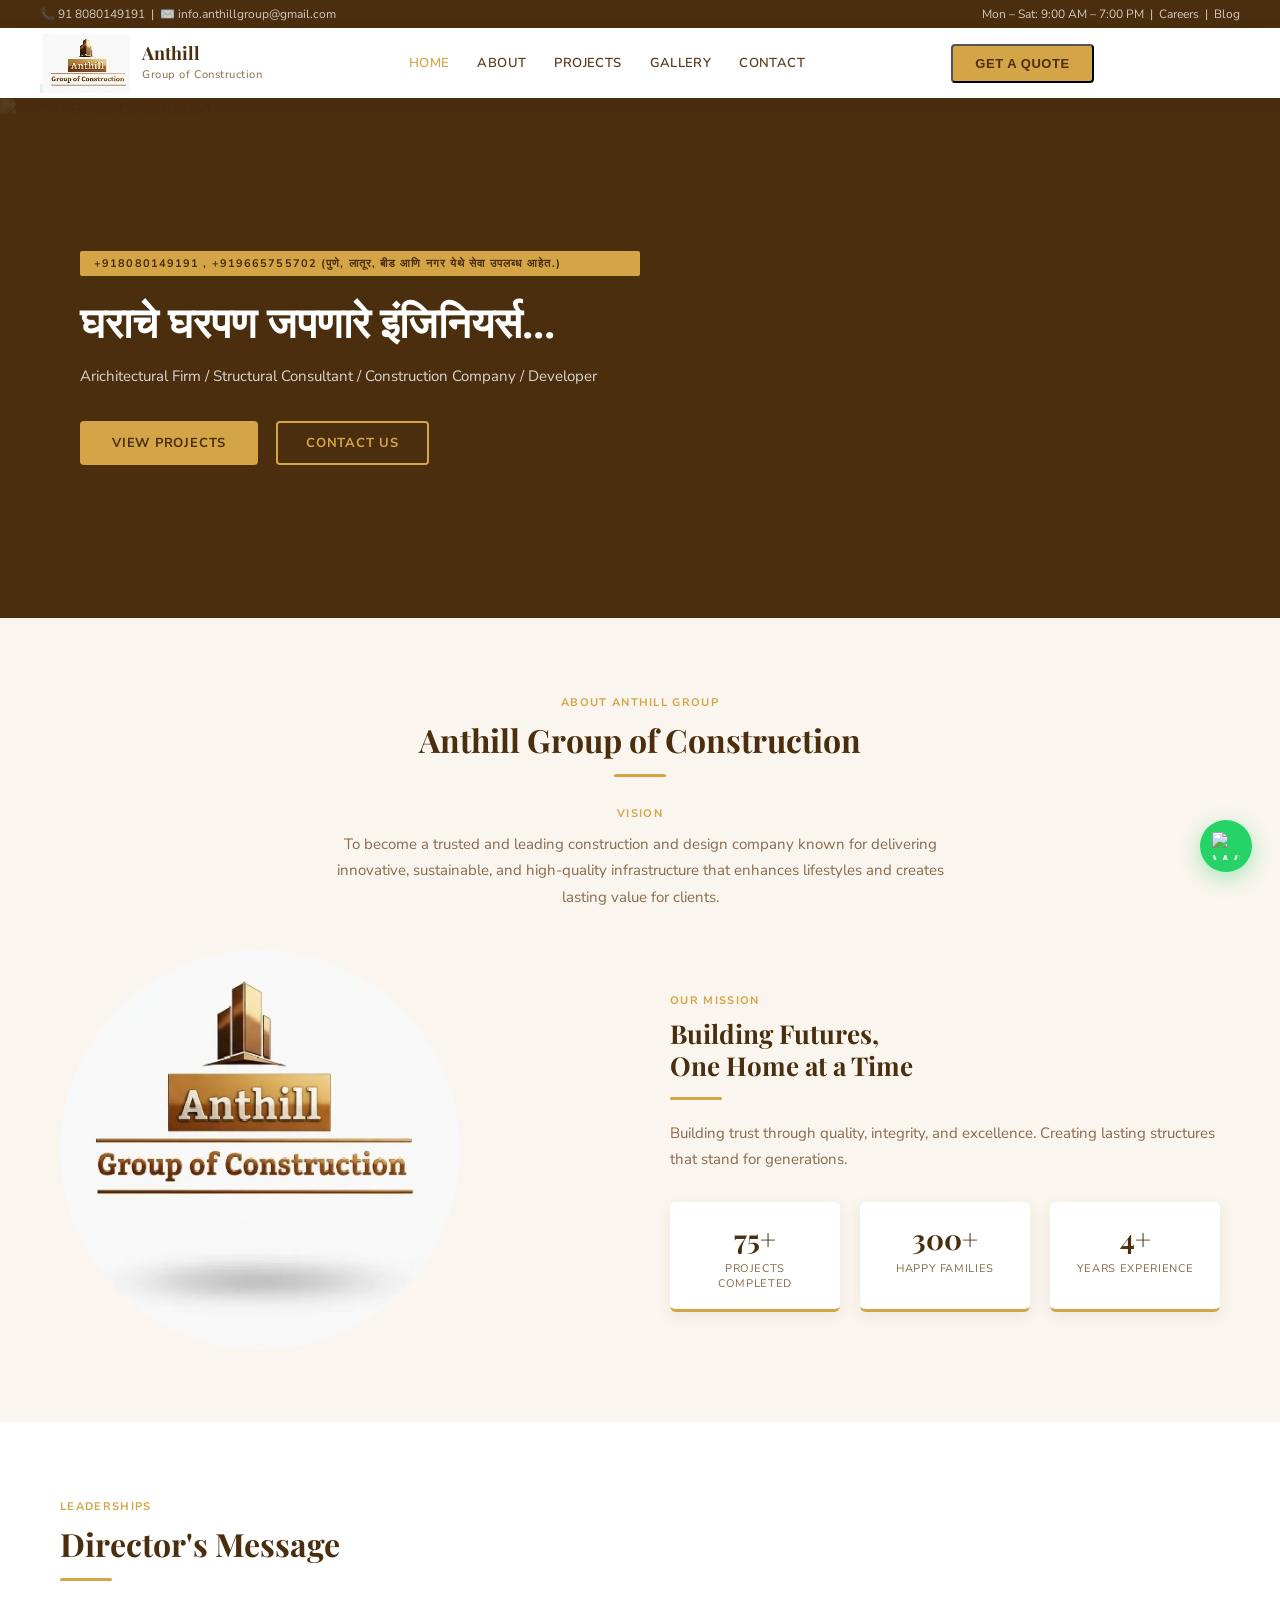
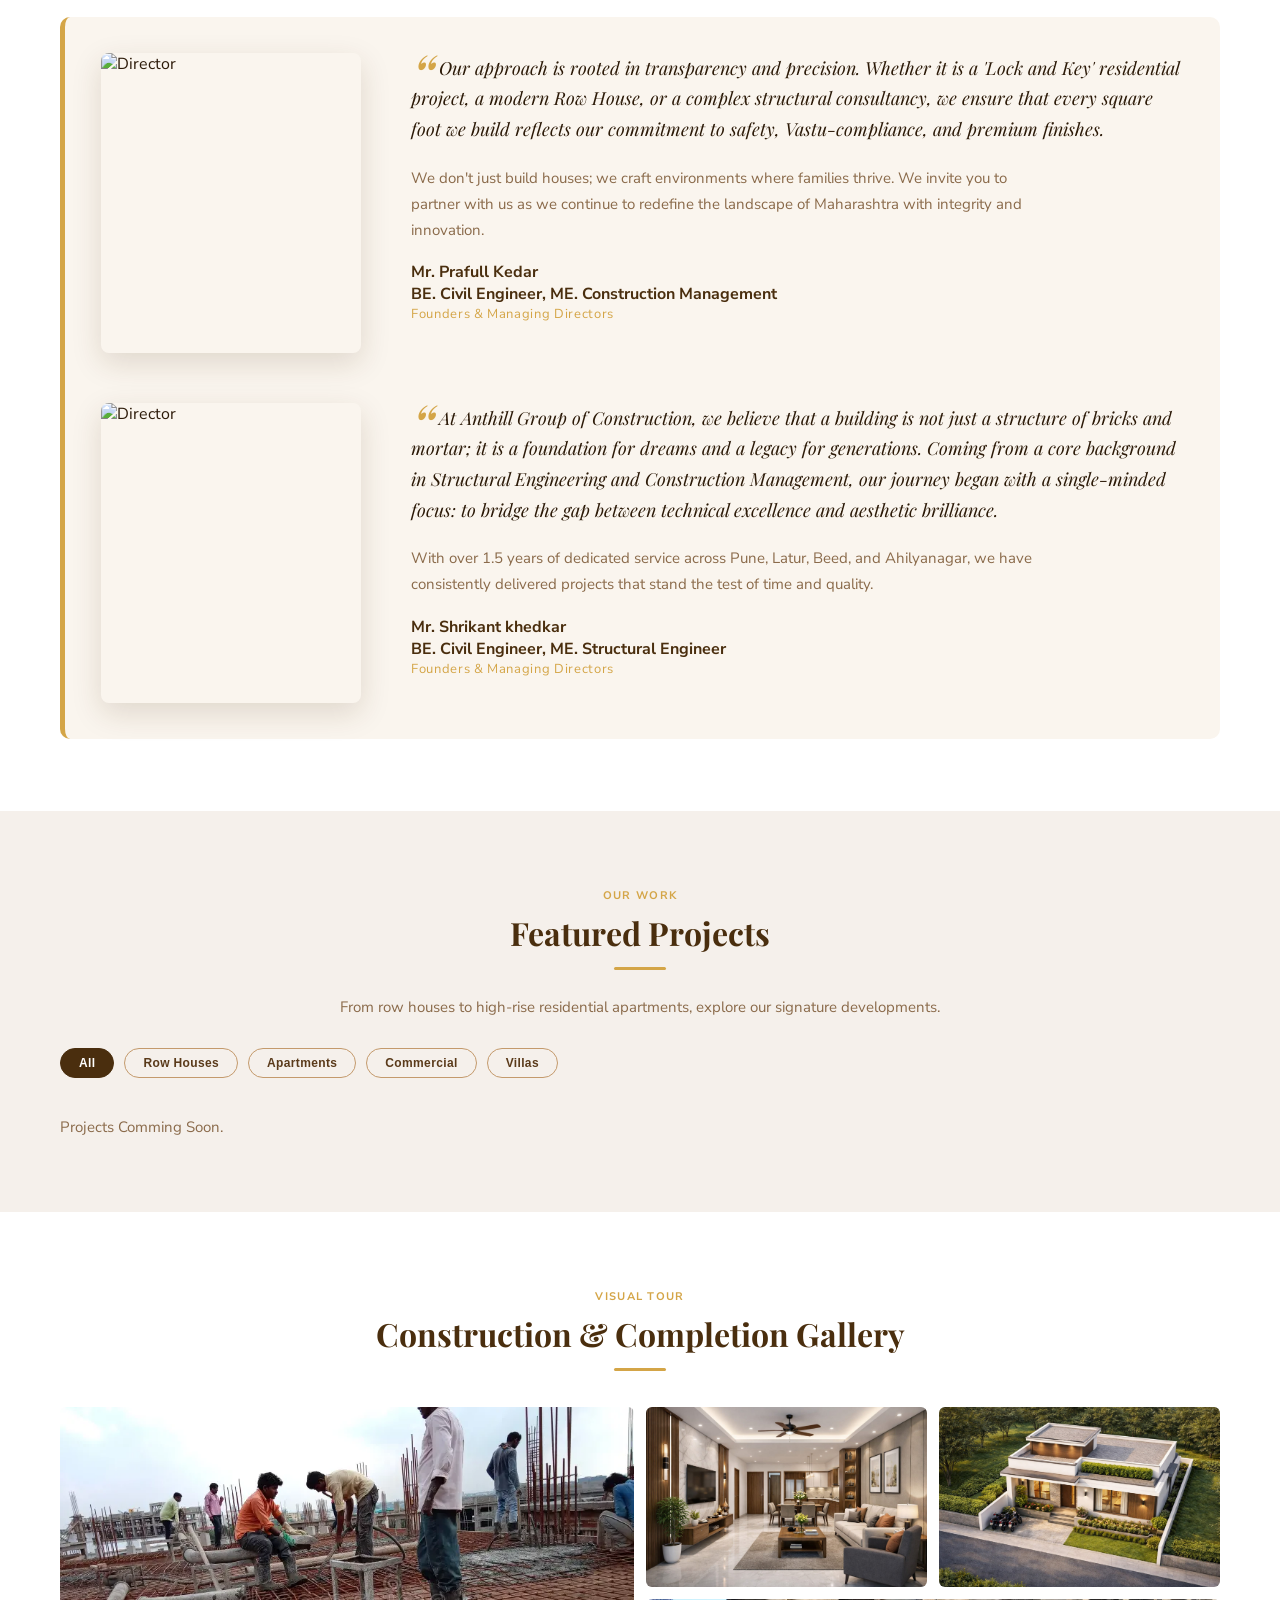
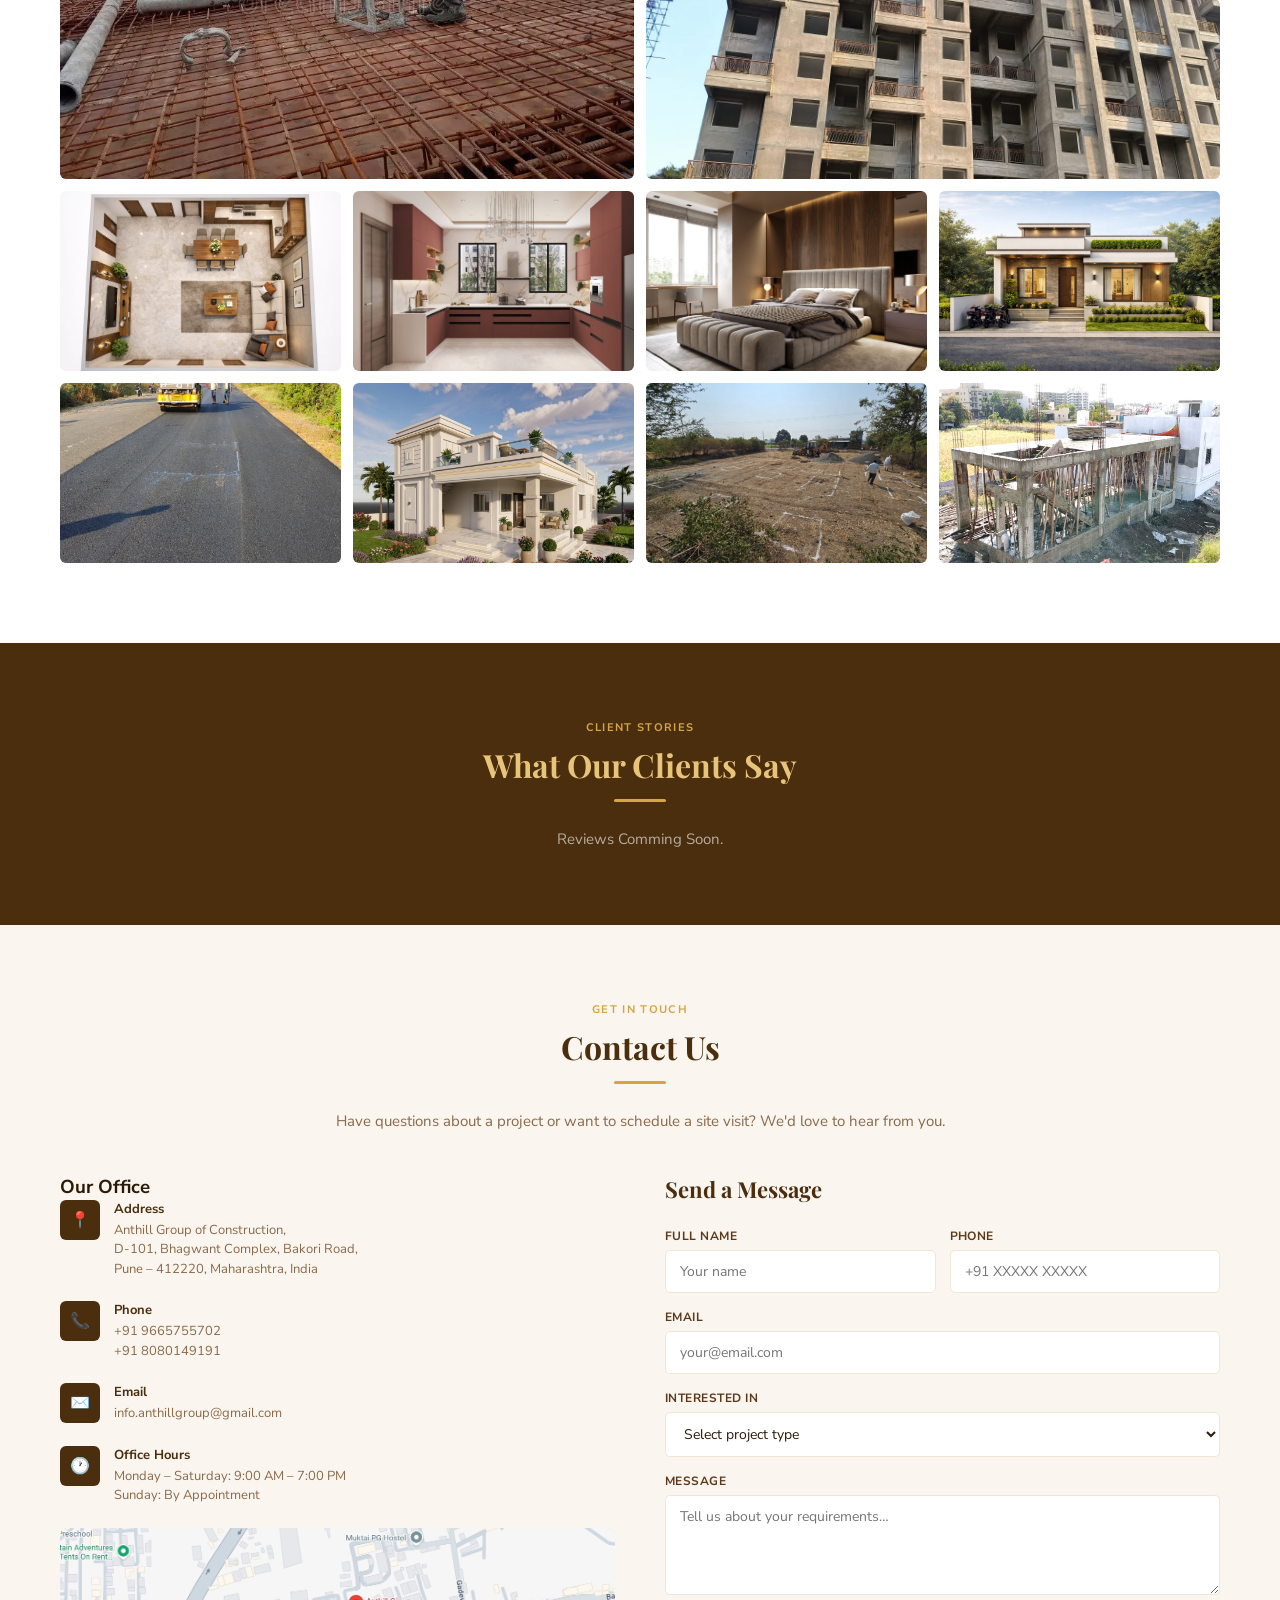
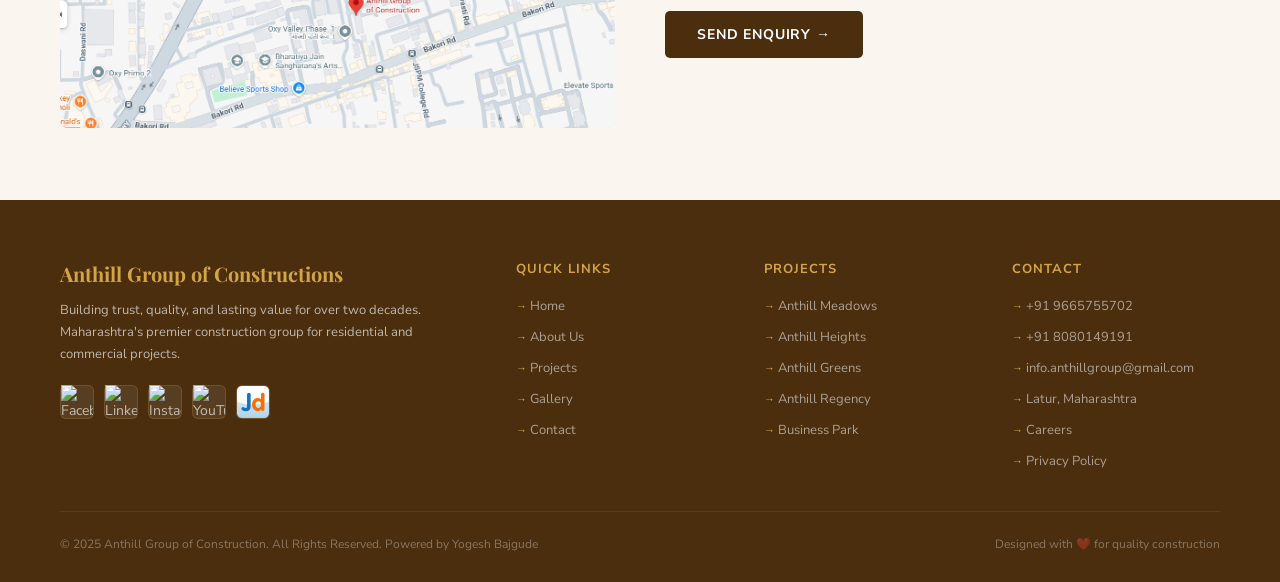
==== commit c8b82f91: "Add files via upload change" ====
--- a/index.html
+++ b/index.html
@@ -107,12 +107,25 @@
   <div class="section-divider"></div>
   <div class="director-grid">
     <div class="director-photo">
-      <img src="images/leadership.jpeg" alt="Director"/>
-    </div>
-    <div>
-      <blockquote>At Anthill Group, we don't just construct buildings — we create communities. Every project we undertake is a commitment to quality, sustainability, and the trust our clients place in us. Our journey over the past two decades has been defined by a single principle: deliver more than what is promised.</blockquote>
-      <p class="section-sub" style="margin-bottom: 18px;">We continue to grow with the confidence of our customers and the dedication of our team. As we look ahead, our focus remains on building homes that stand the test of time.</p>
-      <div class="director-name">Mr. Prafull Kedar & Mr. Shrikant Khedkar</div>
+      <img src="images/praful.jpeg" alt="Director"/>
+    </div>
+    <div>
+      <blockquote>Our approach is rooted in transparency and precision. Whether it is a 'Lock and Key' residential project, a modern Row House, or a complex structural consultancy, we ensure that every square foot we build reflects our commitment to safety, Vastu-compliance, and premium finishes.</blockquote>
+      <p class="section-sub" style="margin-bottom: 18px;">We don't just build houses; we craft environments where families thrive. We invite you to partner with us as we continue to redefine the landscape of Maharashtra with integrity and innovation.</p>
+      <div class="director-name">Mr. Prafull Kedar <br>
+BE. Civil Engineer, ME. Construction Management</div>
+      <div class="director-role">Founders & Managing Directors</div>
+    </div>
+  
+    <div class="director-photo">
+      <img src="images/shree.jpeg" alt="Director"/>
+    </div>
+     <div>
+      <blockquote>At Anthill Group of Construction, we believe that a building is not just a structure of bricks and mortar; it is a foundation for dreams and a legacy for generations.
+Coming from a core background in Structural Engineering and Construction Management, our journey began with a single-minded focus: to bridge the gap between technical excellence and aesthetic brilliance.</blockquote>
+      <p class="section-sub" style="margin-bottom: 18px;">With over 1.5 years of dedicated service across Pune, Latur, Beed, and Ahilyanagar, we have consistently delivered projects that stand the test of time and quality.</p>
+      <div class="director-name">Mr. Shrikant khedkar <br>
+BE. Civil Engineer, ME. Structural Engineer</div>
       <div class="director-role">Founders & Managing Directors</div>
     </div>
   </div>
@@ -415,7 +428,7 @@
         </div>
         <button class="btn-submit">Send Enquiry →</button>
       </form> -->
-<form class="contact-form" onsubmit="sendToWhatsApp(); return false;">  
+<form class="contact-form" onsubmit="sendEnquiryMail(); return false;">  
   <div class="form-row2">
     <div class="form-group">
       <label>Full Name</label>
